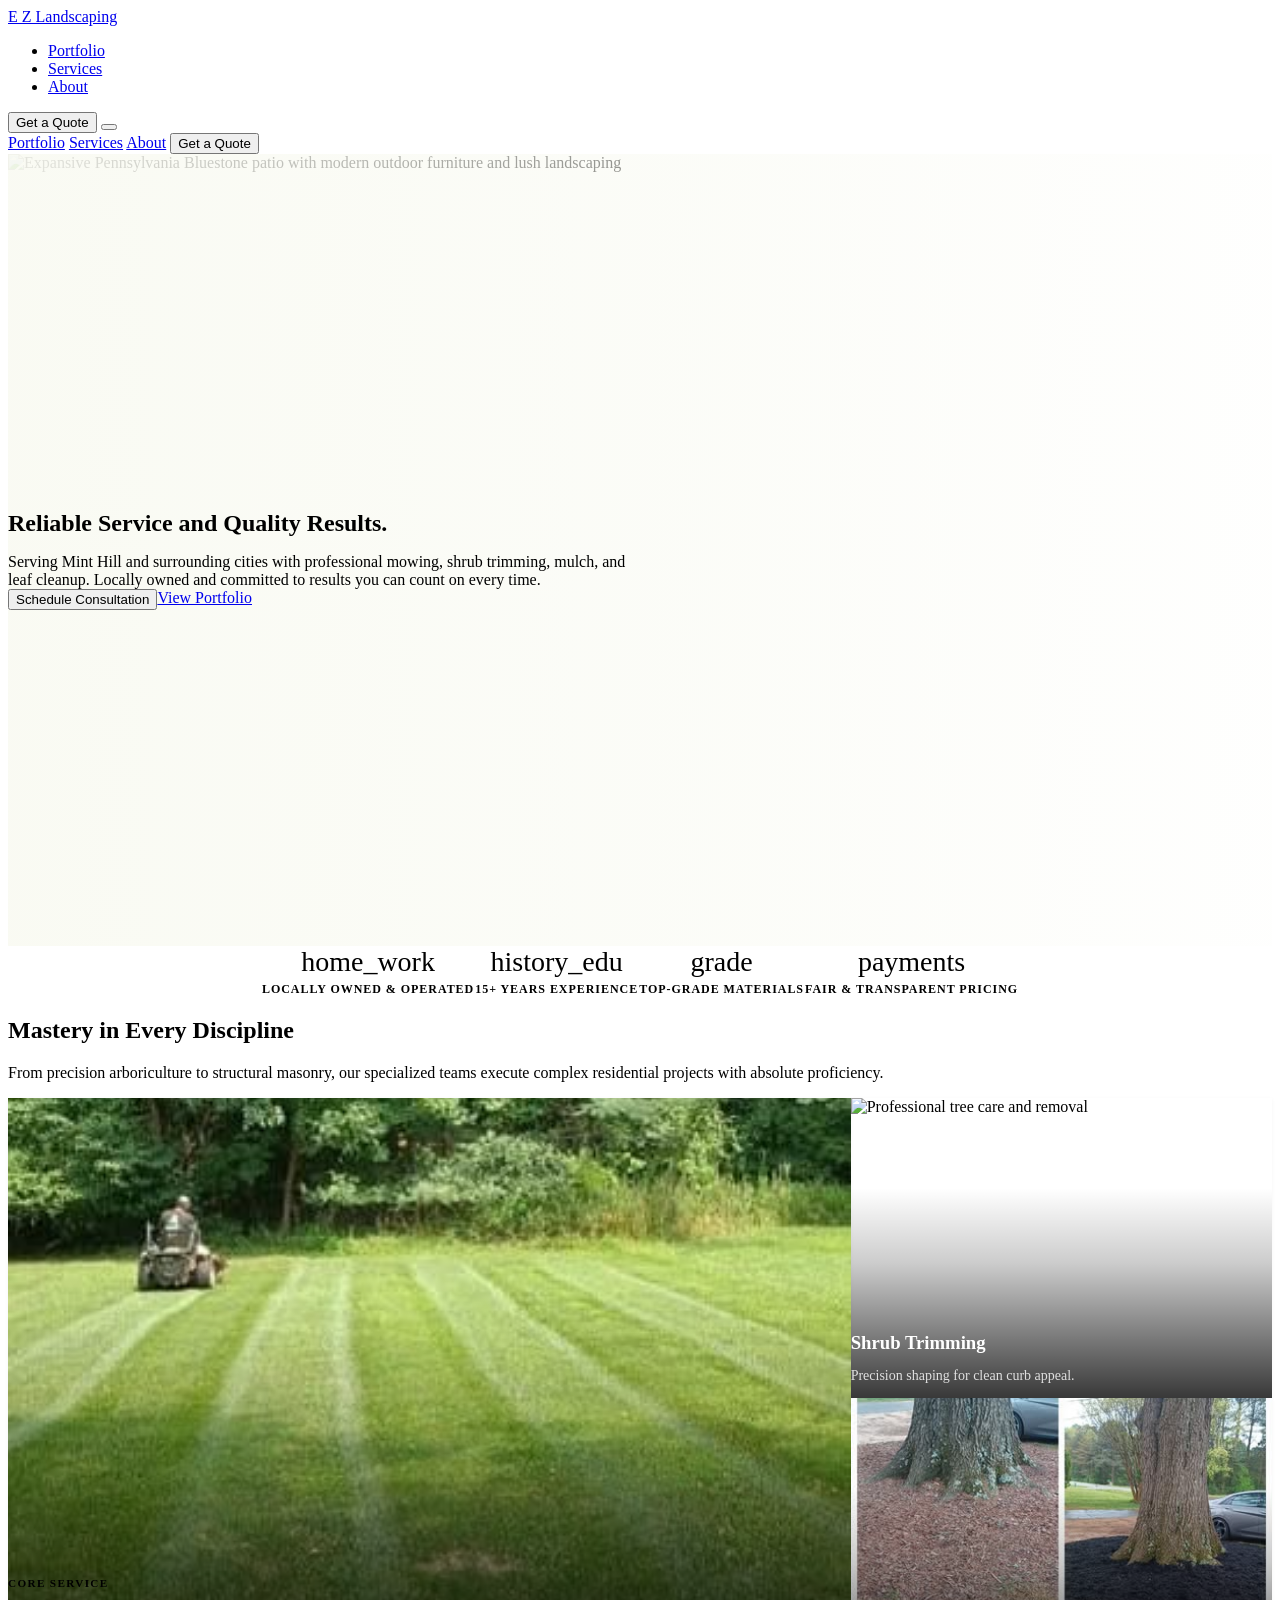
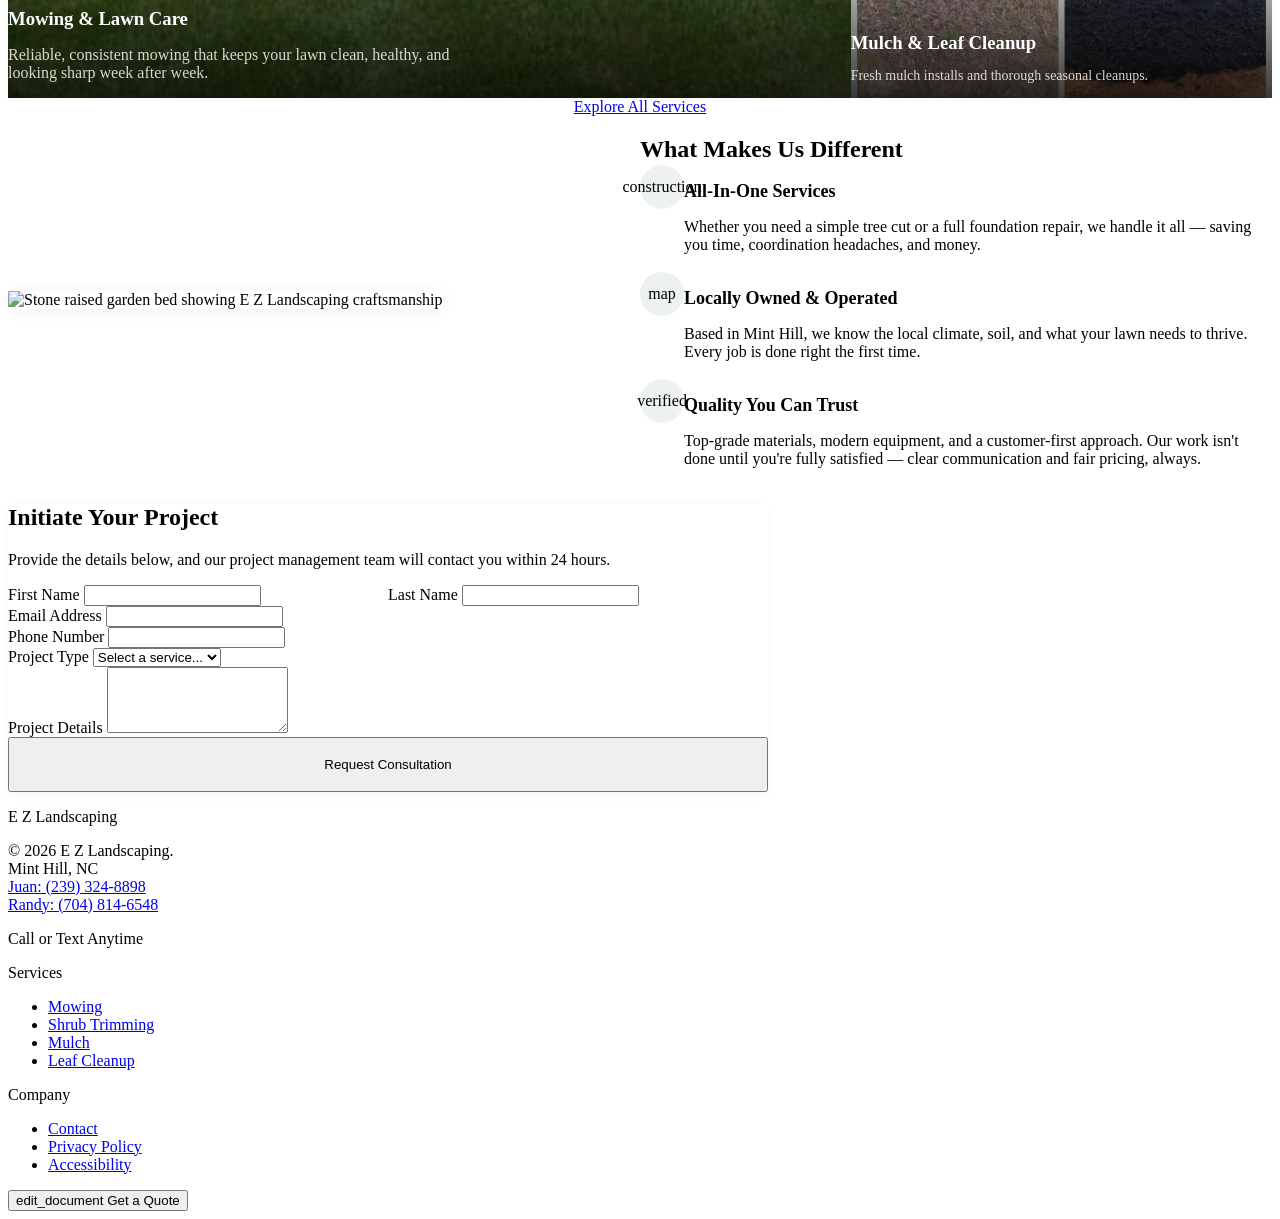
==== index.html @ 94fcf039 "Update mulch and leaf cleanup photos across home and services pages Co-Authored-By: Claude Sonnet 4." ====
<!DOCTYPE html>
<html lang="en">
<head>
  <meta charset="UTF-8" />
  <meta name="viewport" content="width=device-width, initial-scale=1.0" />
  <title>E Z Landscaping — Reliable Service &amp; Quality Results | Mint Hill, NC</title>
  <meta name="description" content="Mint Hill's trusted choice for mowing, shrub trimming, mulch, and leaf cleanup. E Z Landscaping serves Mint Hill and surrounding cities. Call or text Juan or Randy today." />
  <link rel="preconnect" href="https://fonts.googleapis.com" />
  <link rel="preconnect" href="https://fonts.gstatic.com" crossorigin />
  <link rel="stylesheet" href="assets/styles.css" />
  <style>
    /* ===== PAGE-SPECIFIC ===== */

    /* Hero */
    .hero {
      position: relative;
      min-height: 88vh;
      display: flex;
      align-items: center;
    }
    .hero__bg {
      position: absolute;
      inset: 0;
    }
    .hero__bg img {
      width: 100%;
      height: 100%;
      object-fit: cover;
    }
    .hero__overlay {
      position: absolute;
      inset: 0;
      background: linear-gradient(to right, rgba(249,250,242,0.92) 0%, rgba(249,250,242,0.55) 55%, rgba(249,250,242,0.1) 100%);
    }
    .hero__content {
      position: relative;
      z-index: 2;
      max-width: 640px;
    }
    .hero__content .t-h1 { color: var(--color-on-surface); margin-bottom: var(--space-md); }
    .hero__content .t-body-lg { color: var(--color-on-surface-variant); margin-bottom: var(--space-lg); }
    .hero__actions { display: flex; gap: var(--space-md); flex-wrap: wrap; }

    /* Bento grid */
    .bento {
      display: grid;
      grid-template-columns: repeat(3, 1fr);
      grid-template-rows: repeat(2, 300px);
      gap: var(--space-gutter);
    }
    .bento__main {
      grid-column: span 2;
      grid-row: span 2;
    }
    .bento__card {
      position: relative;
      border-radius: var(--radius-lg);
      overflow: hidden;
      border: 1px solid var(--color-outline-variant);
      box-shadow: 0 1px 4px rgba(0,0,0,0.04);
    }
    .bento__card img {
      position: absolute;
      inset: 0;
      width: 100%;
      height: 100%;
      object-fit: cover;
      transition: transform 0.7s ease;
    }
    .bento__card:hover img { transform: scale(1.04); }
    .bento__card::after {
      content: '';
      position: absolute;
      inset: 0;
      background: linear-gradient(to top, rgba(0,0,0,0.78) 0%, rgba(0,0,0,0.2) 45%, transparent 70%);
    }
    .bento__info {
      position: absolute;
      bottom: 0;
      left: 0;
      right: 0;
      padding: var(--space-lg);
      z-index: 2;
    }
    .bento__info--sm { padding: var(--space-md); }
    .bento__eyebrow {
      display: block;
      font-family: var(--font-sans);
      font-size: 0.7rem;
      font-weight: 700;
      letter-spacing: 0.12em;
      text-transform: uppercase;
      color: var(--color-primary-fixed);
      margin-bottom: var(--space-xs);
    }
    .bento__title { color: white; margin-bottom: var(--space-sm); }
    .bento__desc { color: rgba(255,255,255,0.82); max-width: 480px; }

    @media (max-width: 768px) {
      .bento {
        grid-template-columns: 1fr;
        grid-template-rows: auto;
      }
      .bento__main { grid-column: 1; grid-row: auto; height: 380px; }
      .bento__card { height: 240px; }
    }

    /* Transformation section */
    .transform-section {
      background: var(--color-surface-container-low);
      border-top: 1px solid rgba(194,201,187,0.3);
      border-bottom: 1px solid rgba(194,201,187,0.3);
    }
    .transform-header {
      display: flex;
      justify-content: space-between;
      align-items: flex-end;
      margin-bottom: var(--space-lg);
      gap: var(--space-md);
    }
    .transform-nav { display: flex; gap: var(--space-xs); }
    .transform-nav-btn {
      width: 48px;
      height: 48px;
      border-radius: 50%;
      border: 1px solid var(--color-outline);
      display: flex;
      align-items: center;
      justify-content: center;
      color: var(--color-on-surface);
      background: transparent;
      cursor: pointer;
      transition: background 0.2s;
    }
    .transform-nav-btn:hover { background: var(--color-surface-variant); }
    .ba-wrapper {
      position: relative;
      aspect-ratio: 16/9;
      border-radius: var(--radius-lg);
      overflow: hidden;
    }
    .transform-caption {
      margin-top: var(--space-md);
      text-align: center;
      color: var(--color-on-surface-variant);
    }

    /* Why Us */
    .why-grid {
      display: grid;
      grid-template-columns: 1fr 1fr;
      gap: var(--space-lg);
      align-items: center;
    }
    .why-grid__img {
      border-radius: var(--radius-lg);
      height: 520px;
      width: 100%;
      object-fit: cover;
      box-shadow: 0 2px 16px rgba(0,0,0,0.06);
    }
    .why-features { display: flex; flex-direction: column; gap: var(--space-md); }
    .why-feature { display: flex; gap: var(--space-md); align-items: flex-start; }
    .why-feature__icon {
      flex-shrink: 0;
      width: 44px;
      height: 44px;
      border-radius: 50%;
      background: rgba(45, 90, 39, 0.08);
      display: flex;
      align-items: center;
      justify-content: center;
      color: var(--color-primary-container);
      margin-top: 2px;
    }
    .why-feature__title { font-family: var(--font-serif); font-size: 1.125rem; font-weight: 600; margin-bottom: 4px; }
    .why-feature__body { color: var(--color-on-surface-variant); }

    @media (max-width: 768px) {
      .why-grid { grid-template-columns: 1fr; }
      .why-grid__img { height: 280px; }
    }

    /* Form */
    .form-card {
      background: white;
      border: 1px solid var(--color-outline-variant);
      border-radius: var(--radius-lg);
      padding: var(--space-xl);
      box-shadow: 0 2px 12px rgba(0,0,0,0.04);
    }
    .form-grid { display: grid; grid-template-columns: 1fr 1fr; gap: var(--space-md); }
    @media (max-width: 600px) { .form-grid { grid-template-columns: 1fr; } }
    .form-stack { display: flex; flex-direction: column; gap: var(--space-md); }

    /* Trust bar */
    .trust-bar {
      display: flex;
      align-items: center;
      justify-content: center;
      gap: var(--space-lg);
      flex-wrap: wrap;
      padding-block: var(--space-lg);
      border-top: 1px solid var(--color-outline-variant);
      border-bottom: 1px solid var(--color-outline-variant);
    }
    .trust-item {
      display: flex;
      flex-direction: column;
      align-items: center;
      gap: 4px;
    }
    .trust-item__num {
      font-family: var(--font-serif);
      font-size: 2rem;
      font-weight: 700;
      color: var(--color-primary-container);
      line-height: 1;
    }
    .trust-item__label {
      font-size: 0.75rem;
      font-weight: 700;
      letter-spacing: 0.08em;
      text-transform: uppercase;
      color: var(--color-secondary);
    }
    .trust-sep { width: 1px; height: 48px; background: var(--color-outline-variant); }
    @media (max-width: 600px) { .trust-sep { display: none; } }
  </style>
</head>
<body class="page-body">

  <!-- NAV -->
  <nav class="nav" role="navigation" aria-label="Main navigation">
    <div class="nav__inner">
      <a href="index.html" class="nav__logo">E Z Landscaping</a>
      <ul class="nav__links">
        <li><a href="index.html#portfolio" class="nav__link">Portfolio</a></li>
        <li><a href="services.html" class="nav__link">Services</a></li>
        <li><a href="index.html#about" class="nav__link">About</a></li>
      </ul>
      <button class="nav__cta" data-modal="quote">Get a Quote</button>
      <button class="nav__hamburger" id="nav-hamburger" aria-expanded="false" aria-controls="nav-mobile" aria-label="Toggle navigation">
        <span></span><span></span><span></span>
      </button>
    </div>
  </nav>

  <!-- MOBILE NAV -->
  <div class="nav__mobile" id="nav-mobile">
    <a href="index.html#portfolio" class="nav__link">Portfolio</a>
    <a href="services.html" class="nav__link">Services</a>
    <a href="index.html#about" class="nav__link">About</a>
    <button class="nav__cta" data-modal="quote">Get a Quote</button>
  </div>

  <main>

    <!-- HERO -->
    <section class="hero section">
      <div class="hero__bg">
        <img
          src="https://lh3.googleusercontent.com/aida-public/[base64]"
          alt="Expansive Pennsylvania Bluestone patio with modern outdoor furniture and lush landscaping"
          fetchpriority="high"
        />
      </div>
      <div class="hero__overlay"></div>
      <div class="container">
        <div class="hero__content">
          <h1 class="t-h1 fade-up">Reliable Service and Quality Results.</h1>
          <p class="t-body-lg fade-up fade-up-delay-1">Serving Mint Hill and surrounding cities with professional mowing, shrub trimming, mulch, and leaf cleanup. Locally owned and committed to results you can count on every time.</p>
          <div class="hero__actions fade-up fade-up-delay-2">
            <button class="btn-primary" data-modal="quote">Schedule Consultation</button>
            <a href="index.html#portfolio" class="btn-ghost">View Portfolio</a>
          </div>
        </div>
      </div>
    </section>

    <!-- TRUST BAR -->
    <div class="trust-bar container fade-up" id="about">
      <div class="trust-item">
        <span class="material-symbols-outlined" style="font-size:28px;color:var(--color-primary-container)">home_work</span>
        <span class="trust-item__label">Locally Owned &amp; Operated</span>
      </div>
      <div class="trust-sep"></div>
      <div class="trust-item">
        <span class="material-symbols-outlined" style="font-size:28px;color:var(--color-primary-container)">history_edu</span>
        <span class="trust-item__label">15+ Years Experience</span>
      </div>
      <div class="trust-sep"></div>
      <div class="trust-item">
        <span class="material-symbols-outlined" style="font-size:28px;color:var(--color-primary-container)">grade</span>
        <span class="trust-item__label">Top-Grade Materials</span>
      </div>
      <div class="trust-sep"></div>
      <div class="trust-item">
        <span class="material-symbols-outlined" style="font-size:28px;color:var(--color-primary-container)">payments</span>
        <span class="trust-item__label">Fair &amp; Transparent Pricing</span>
      </div>
    </div>

    <!-- SERVICES BENTO -->
    <section class="section" id="portfolio">
      <div class="container">
        <div class="section-header fade-up">
          <h2 class="t-h2">Mastery in Every Discipline</h2>
          <p class="t-body-md" style="color:var(--color-on-surface-variant)">From precision arboriculture to structural masonry, our specialized teams execute complex residential projects with absolute proficiency.</p>
        </div>
        <div class="bento fade-up fade-up-delay-1">
          <!-- Large card -->
          <div class="bento__card bento__main">
            <img
              src="assets/images/lawn-care.jpg"
              alt="Riding lawn mower striping a lush green lawn"
              loading="lazy"
              onerror="this.src='https://lh3.googleusercontent.com/aida-public/[base64]'"
            />
            <div class="bento__info">
              <span class="bento__eyebrow">Core Service</span>
              <h3 class="t-h3 bento__title">Mowing &amp; Lawn Care</h3>
              <p class="t-body-md bento__desc">Reliable, consistent mowing that keeps your lawn clean, healthy, and looking sharp week after week.</p>
            </div>
          </div>
          <!-- Small card 1 -->
          <div class="bento__card">
            <img
              src="assets/images/tree-care.jpg"
              alt="Professional tree care and removal"
              loading="lazy"
            />
            <div class="bento__info bento__info--sm">
              <h3 class="t-h3-sm bento__title">Shrub Trimming</h3>
              <p class="t-body-md bento__desc" style="font-size:0.875rem">Precision shaping for clean curb appeal.</p>
            </div>
          </div>
          <!-- Small card 2 -->
          <div class="bento__card">
            <img
              src="assets/images/mulch.jpg"
              alt="Before and after fresh mulch installation around tree base"
              loading="lazy"
            />
            <div class="bento__info bento__info--sm">
              <h3 class="t-h3-sm bento__title">Mulch &amp; Leaf Cleanup</h3>
              <p class="t-body-md bento__desc" style="font-size:0.875rem">Fresh mulch installs and thorough seasonal cleanups.</p>

            </div>
          </div>
        </div>
        <div style="text-align:center;margin-top:var(--space-lg)" class="fade-up">
          <a href="services.html" class="btn-ghost">Explore All Services</a>
        </div>
      </div>
    </section>

    <!-- WHY US -->
    <section class="section">
      <div class="container">
        <div class="why-grid">
          <div class="fade-up">
            <img
              class="why-grid__img"
              src="assets/images/raised-garden-bed.jpg"
              alt="Stone raised garden bed showing E Z Landscaping craftsmanship"
              loading="lazy"
            />
          </div>
          <div class="fade-up fade-up-delay-1">
            <h2 class="t-h2" style="margin-bottom:var(--space-lg)">What Makes Us Different</h2>
            <div class="why-features">
              <div class="why-feature">
                <div class="why-feature__icon">
                  <span class="material-symbols-outlined">construction</span>
                </div>
                <div>
                  <p class="why-feature__title">All-In-One Services</p>
                  <p class="t-body-md why-feature__body">Whether you need a simple tree cut or a full foundation repair, we handle it all — saving you time, coordination headaches, and money.</p>
                </div>
              </div>
              <div class="why-feature">
                <div class="why-feature__icon">
                  <span class="material-symbols-outlined">map</span>
                </div>
                <div>
                  <p class="why-feature__title">Locally Owned &amp; Operated</p>
                  <p class="t-body-md why-feature__body">Based in Mint Hill, we know the local climate, soil, and what your lawn needs to thrive. Every job is done right the first time.</p>
                </div>
              </div>
              <div class="why-feature">
                <div class="why-feature__icon">
                  <span class="material-symbols-outlined">verified</span>
                </div>
                <div>
                  <p class="why-feature__title">Quality You Can Trust</p>
                  <p class="t-body-md why-feature__body">Top-grade materials, modern equipment, and a customer-first approach. Our work isn't done until you're fully satisfied — clear communication and fair pricing, always.</p>
                </div>
              </div>
            </div>
          </div>
        </div>
      </div>
    </section>

    <!-- LEAD CAPTURE FORM -->
    <section class="section" id="contact">
      <div class="container" style="max-width:760px">
        <div class="form-card fade-up">
          <div class="section-header" style="margin-bottom:var(--space-lg)">
            <h2 class="t-h2">Initiate Your Project</h2>
            <p class="t-body-md" style="color:var(--color-on-surface-variant)">Provide the details below, and our project management team will contact you within 24 hours.</p>
          </div>
          <form class="form-stack" novalidate>
            <div class="form-grid">
              <div>
                <label class="form-label" for="first-name">First Name</label>
                <input class="form-input" id="first-name" type="text" required />
              </div>
              <div>
                <label class="form-label" for="last-name">Last Name</label>
                <input class="form-input" id="last-name" type="text" required />
              </div>
            </div>
            <div>
              <label class="form-label" for="email">Email Address</label>
              <input class="form-input" id="email" type="email" required />
            </div>
            <div>
              <label class="form-label" for="phone">Phone Number</label>
              <input class="form-input" id="phone" type="tel" />
            </div>
            <div>
              <label class="form-label" for="project-type">Project Type</label>
              <select class="form-input" id="project-type">
                <option value="">Select a service...</option>
                <option>Mowing</option>
                <option>Shrub Trimming</option>
                <option>Mulch</option>
                <option>Leaf Cleanup</option>
              </select>
            </div>
            <div>
              <label class="form-label" for="details">Project Details</label>
              <textarea class="form-input" id="details" rows="4"></textarea>
            </div>
            <button class="btn-primary" type="submit" style="width:100%;justify-content:center;padding:18px">
              Request Consultation
            </button>
          </form>
        </div>
      </div>
    </section>

  </main>

  <!-- FOOTER -->
  <footer class="footer">
    <div class="footer__grid">
      <div>
        <p class="footer__brand">E Z Landscaping</p>
        <p class="footer__copy">© 2026 E Z Landscaping.<br>Mint Hill, NC<br><a href="tel:2393248898" class="footer__link">Juan: (239) 324-8898</a><br><a href="tel:7048146548" class="footer__link">Randy: (704) 814-6548</a></p>
        <p class="footer__copy" style="margin-top:8px">Call or Text Anytime</p>
      </div>
      <div>
        <p class="footer__col-title">Services</p>
        <ul class="footer__links">
          <li><a href="services.html#mowing" class="footer__link">Mowing</a></li>
          <li><a href="services.html#shrub-trimming" class="footer__link">Shrub Trimming</a></li>
          <li><a href="services.html#mulch" class="footer__link">Mulch</a></li>
          <li><a href="services.html#leaf-cleanup" class="footer__link">Leaf Cleanup</a></li>
        </ul>
      </div>
      <div>
        <p class="footer__col-title">Company</p>
        <ul class="footer__links">
          <li><a href="index.html#contact" class="footer__link">Contact</a></li>
          <li><a href="#" class="footer__link">Privacy Policy</a></li>
          <li><a href="#" class="footer__link">Accessibility</a></li>
        </ul>
      </div>
    </div>
  </footer>

  <!-- STICKY CTA -->
  <button class="sticky-cta" data-modal="quote">
    <span class="material-symbols-outlined">edit_document</span>
    Get a Quote
  </button>

  <!-- QUOTE MODAL -->
  <div id="quote-overlay" style="display:none;position:fixed;inset:0;background:rgba(0,0,0,0.5);z-index:200;backdrop-filter:blur(4px)"
       class="quote-overlay"></div>
  <div id="quote-modal" style="display:none;position:fixed;top:50%;left:50%;transform:translate(-50%,-50%);
       background:white;border-radius:8px;padding:40px;width:min(520px,90vw);z-index:201;
       box-shadow:0 24px 64px rgba(0,0,0,0.2);overflow-y:auto;max-height:90vh">
    <div style="display:flex;justify-content:space-between;align-items:center;margin-bottom:24px">
      <h2 class="t-h3">Get a Quote</h2>
      <button id="modal-close" aria-label="Close" style="padding:4px;color:var(--color-secondary)">
        <span class="material-symbols-outlined">close</span>
      </button>
    </div>
    <form class="form-stack" novalidate>
      <div class="form-grid">
        <div>
          <label class="form-label" for="m-first">First Name</label>
          <input class="form-input" id="m-first" type="text" required />
        </div>
        <div>
          <label class="form-label" for="m-last">Last Name</label>
          <input class="form-input" id="m-last" type="text" required />
        </div>
      </div>
      <div>
        <label class="form-label" for="m-email">Email</label>
        <input class="form-input" id="m-email" type="email" required />
      </div>
      <div>
        <label class="form-label" for="m-service">Service</label>
        <select class="form-input" id="m-service">
          <option value="">Select...</option>
          <option>Mowing</option>
          <option>Shrub Trimming</option>
          <option>Mulch</option>
          <option>Leaf Cleanup</option>
        </select>
      </div>
      <div>
        <label class="form-label" for="m-details">Details</label>
        <textarea class="form-input" id="m-details" rows="3"></textarea>
      </div>
      <button class="btn-primary" type="submit" style="width:100%;justify-content:center;padding:16px">
        Submit Request
      </button>
    </form>
  </div>

  <script>
    // Modal show/hide uses CSS display toggling
    document.querySelectorAll('[data-modal="quote"]').forEach(btn => {
      btn.addEventListener('click', () => {
        document.getElementById('quote-modal').style.display = 'block';
        document.getElementById('quote-overlay').style.display = 'block';
        document.body.style.overflow = 'hidden';
      });
    });
    document.getElementById('quote-overlay').addEventListener('click', closeModal);
    document.getElementById('modal-close').addEventListener('click', closeModal);
    document.addEventListener('keydown', e => { if (e.key === 'Escape') closeModal(); });
    function closeModal() {
      document.getElementById('quote-modal').style.display = 'none';
      document.getElementById('quote-overlay').style.display = 'none';
      document.body.style.overflow = '';
    }
    const EDGE_FN = 'https://jsqeobmrjaiwduvwevih.supabase.co/functions/v1/submit-lead';

    async function postLead(payload, onSuccess, onError) {
      try {
        const res = await fetch(EDGE_FN, {
          method: 'POST',
          headers: { 'Content-Type': 'application/json' },
          body: JSON.stringify(payload)
        });
        if (!res.ok) throw new Error('Server error');
        onSuccess();
      } catch {
        onError();
      }
    }

    // Quote modal form
    document.getElementById('quote-modal').querySelector('form').addEventListener('submit', function(e) {
      e.preventDefault();
      const form = e.currentTarget;
      const btn = form.querySelector('button[type=submit]');
      btn.textContent = 'Sending…';
      btn.disabled = true;

      const payload = {
        type: 'quote',
        name: (document.getElementById('m-first').value + ' ' + document.getElementById('m-last').value).trim(),
        email: document.getElementById('m-email').value.trim(),
        service: document.getElementById('m-service').value,
        message: document.getElementById('m-details').value.trim()
      };

      postLead(payload, () => {
        form.innerHTML = `
          <div style="text-align:center;padding:32px 0">
            <span class="material-symbols-outlined" style="font-size:52px;color:var(--color-primary);display:block;margin-bottom:16px">check_circle</span>
            <p class="t-h3" style="margin-bottom:8px;font-family:var(--font-serif)">Request Received</p>
            <p class="t-body-md" style="color:var(--color-secondary)">We'll contact you within 24 hours.</p>
          </div>`;
        setTimeout(closeModal, 2800);
      }, () => {
        btn.textContent = 'Get My Free Quote';
        btn.disabled = false;
        btn.insertAdjacentHTML('afterend', '<p style="color:red;font-size:14px;margin-top:8px">Something went wrong — please try again.</p>');
      });
    });

    // Contact / consultation form
    document.querySelector('#contact form').addEventListener('submit', function(e) {
      e.preventDefault();
      const form = e.currentTarget;
      const btn = form.querySelector('button[type=submit]');
      btn.textContent = 'Sending…';
      btn.disabled = true;

      const payload = {
        type: 'consultation',
        name: (document.getElementById('first-name').value + ' ' + document.getElementById('last-name').value).trim(),
        email: document.getElementById('email').value.trim(),
        phone: document.getElementById('phone').value.trim(),
        service: document.getElementById('project-type').value,
        message: document.getElementById('details').value.trim()
      };

      postLead(payload, () => {
        btn.textContent = 'Request Sent!';
        btn.style.background = 'var(--color-surface-tint)';
        setTimeout(() => { btn.textContent = 'Request Consultation'; btn.style.background = ''; btn.disabled = false; }, 3000);
      }, () => {
        btn.textContent = 'Request Consultation';
        btn.disabled = false;
        btn.insertAdjacentHTML('afterend', '<p style="color:red;font-size:14px;margin-top:8px">Something went wrong — please try again.</p>');
      });
    });
  </script>
  <script src="assets/main.js"></script>
</body>
</html>
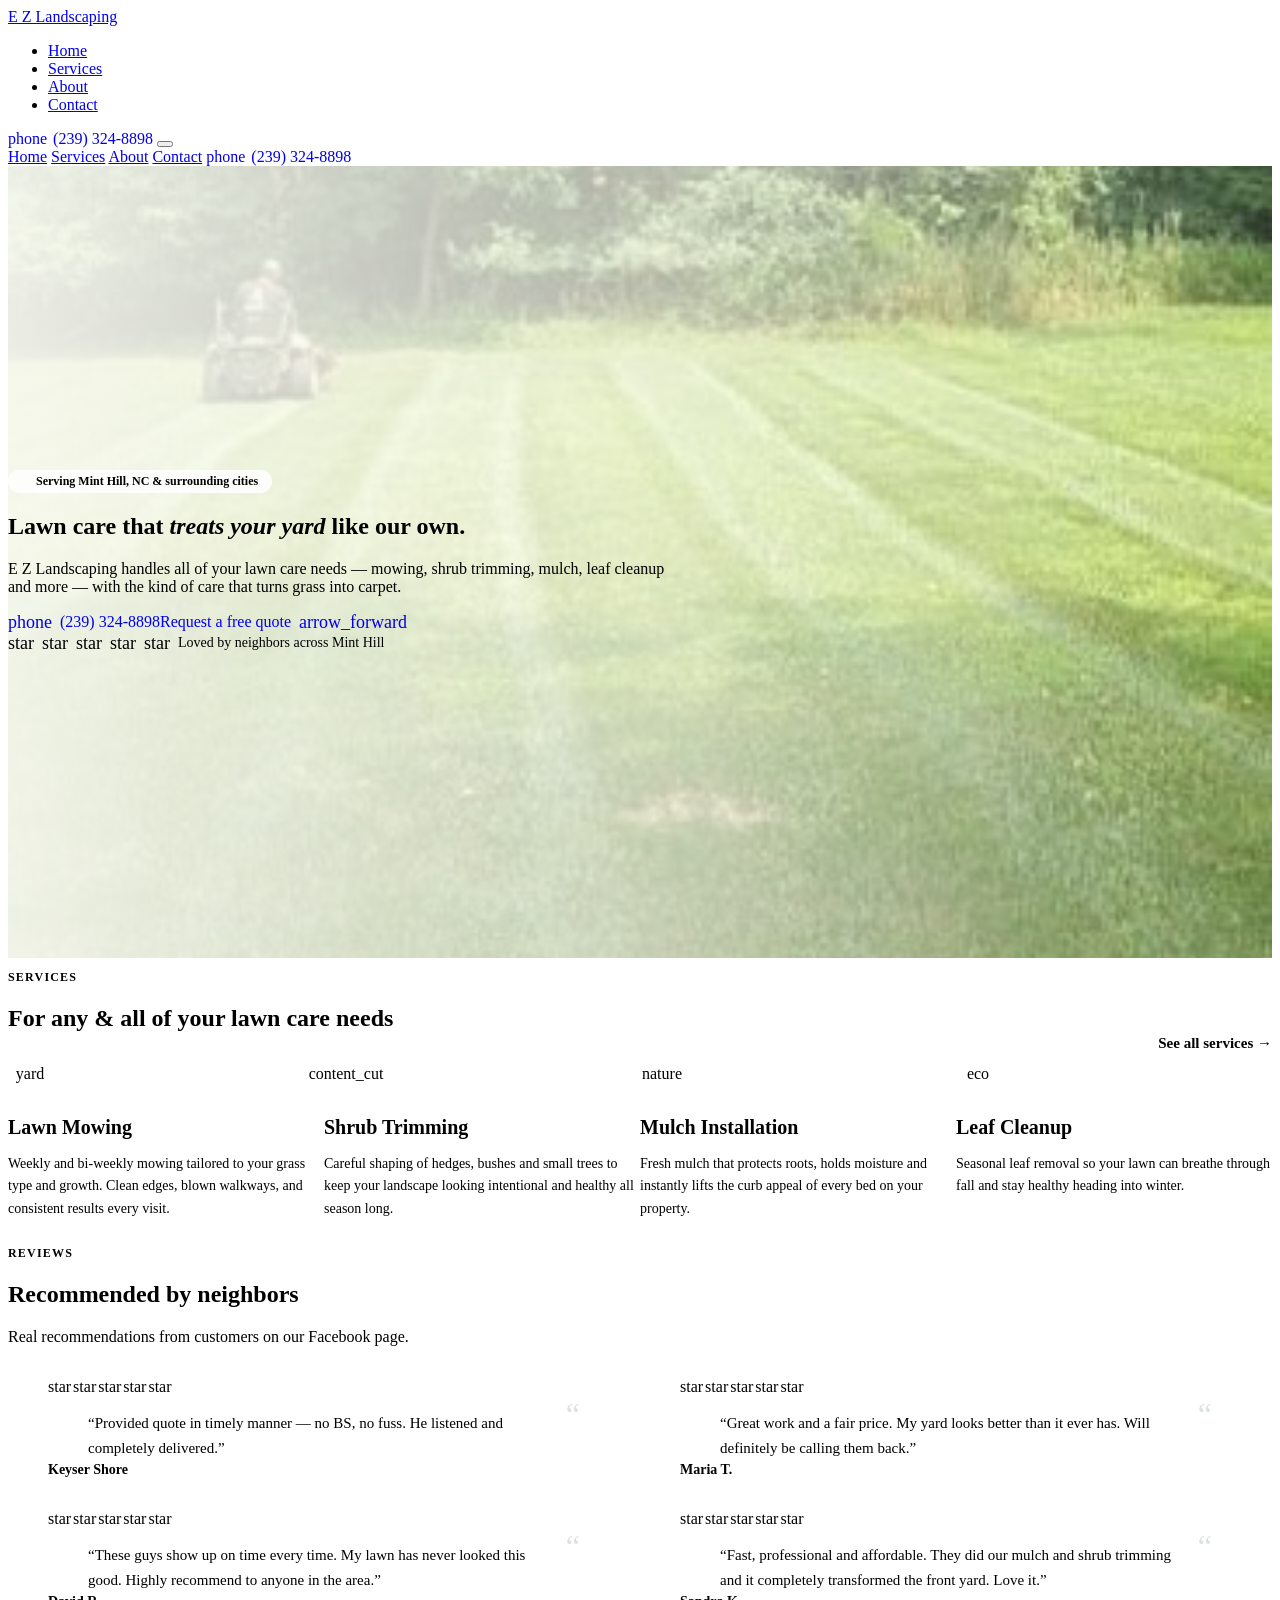
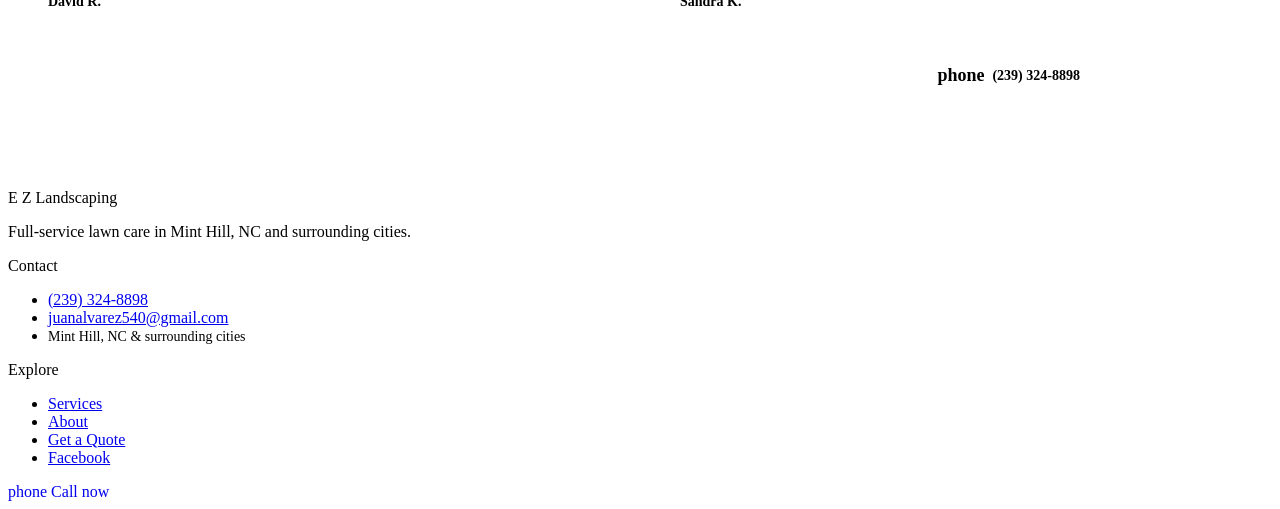
==== commit 169de4a6: "Replicate eden-elevate-shine content into static site Full rewrite of index, services, hardscaping p" ====
--- a/index.html
+++ b/index.html
@@ -3,229 +3,60 @@
 <head>
   <meta charset="UTF-8" />
   <meta name="viewport" content="width=device-width, initial-scale=1.0" />
-  <title>E Z Landscaping — Reliable Service &amp; Quality Results | Mint Hill, NC</title>
-  <meta name="description" content="Mint Hill's trusted choice for mowing, shrub trimming, mulch, and leaf cleanup. E Z Landscaping serves Mint Hill and surrounding cities. Call or text Juan or Randy today." />
+  <title>E Z Landscaping — Mint Hill, NC Lawn Care You Can Trust</title>
+  <meta name="description" content="Mowing, shrub trimming, mulch and leaf cleanup in Mint Hill and surrounding cities. Free quotes. Call (239) 324-8898." />
   <link rel="preconnect" href="https://fonts.googleapis.com" />
   <link rel="preconnect" href="https://fonts.gstatic.com" crossorigin />
   <link rel="stylesheet" href="assets/styles.css" />
+  <script type="application/ld+json">
+  {"@context":"https://schema.org","@type":"LocalBusiness","name":"E Z Landscaping","telephone":"+1-239-324-8898","email":"juanalvarez540@gmail.com","areaServed":"Mint Hill, NC and surrounding cities","address":{"@type":"PostalAddress","addressLocality":"Mint Hill","addressRegion":"NC","addressCountry":"US"}}
+  </script>
   <style>
-    /* ===== PAGE-SPECIFIC ===== */
-
     /* Hero */
-    .hero {
-      position: relative;
-      min-height: 88vh;
-      display: flex;
-      align-items: center;
-    }
-    .hero__bg {
-      position: absolute;
-      inset: 0;
-    }
-    .hero__bg img {
-      width: 100%;
-      height: 100%;
-      object-fit: cover;
-    }
-    .hero__overlay {
-      position: absolute;
-      inset: 0;
-      background: linear-gradient(to right, rgba(249,250,242,0.92) 0%, rgba(249,250,242,0.55) 55%, rgba(249,250,242,0.1) 100%);
-    }
-    .hero__content {
-      position: relative;
-      z-index: 2;
-      max-width: 640px;
-    }
-    .hero__content .t-h1 { color: var(--color-on-surface); margin-bottom: var(--space-md); }
-    .hero__content .t-body-lg { color: var(--color-on-surface-variant); margin-bottom: var(--space-lg); }
-    .hero__actions { display: flex; gap: var(--space-md); flex-wrap: wrap; }
-
-    /* Bento grid */
-    .bento {
-      display: grid;
-      grid-template-columns: repeat(3, 1fr);
-      grid-template-rows: repeat(2, 300px);
-      gap: var(--space-gutter);
-    }
-    .bento__main {
-      grid-column: span 2;
-      grid-row: span 2;
-    }
-    .bento__card {
-      position: relative;
-      border-radius: var(--radius-lg);
-      overflow: hidden;
-      border: 1px solid var(--color-outline-variant);
-      box-shadow: 0 1px 4px rgba(0,0,0,0.04);
-    }
-    .bento__card img {
-      position: absolute;
-      inset: 0;
-      width: 100%;
-      height: 100%;
-      object-fit: cover;
-      transition: transform 0.7s ease;
-    }
-    .bento__card:hover img { transform: scale(1.04); }
-    .bento__card::after {
-      content: '';
-      position: absolute;
-      inset: 0;
-      background: linear-gradient(to top, rgba(0,0,0,0.78) 0%, rgba(0,0,0,0.2) 45%, transparent 70%);
-    }
-    .bento__info {
-      position: absolute;
-      bottom: 0;
-      left: 0;
-      right: 0;
-      padding: var(--space-lg);
-      z-index: 2;
-    }
-    .bento__info--sm { padding: var(--space-md); }
-    .bento__eyebrow {
-      display: block;
-      font-family: var(--font-sans);
-      font-size: 0.7rem;
-      font-weight: 700;
-      letter-spacing: 0.12em;
-      text-transform: uppercase;
-      color: var(--color-primary-fixed);
-      margin-bottom: var(--space-xs);
-    }
-    .bento__title { color: white; margin-bottom: var(--space-sm); }
-    .bento__desc { color: rgba(255,255,255,0.82); max-width: 480px; }
-
-    @media (max-width: 768px) {
-      .bento {
-        grid-template-columns: 1fr;
-        grid-template-rows: auto;
-      }
-      .bento__main { grid-column: 1; grid-row: auto; height: 380px; }
-      .bento__card { height: 240px; }
-    }
-
-    /* Transformation section */
-    .transform-section {
-      background: var(--color-surface-container-low);
-      border-top: 1px solid rgba(194,201,187,0.3);
-      border-bottom: 1px solid rgba(194,201,187,0.3);
-    }
-    .transform-header {
-      display: flex;
-      justify-content: space-between;
-      align-items: flex-end;
-      margin-bottom: var(--space-lg);
-      gap: var(--space-md);
-    }
-    .transform-nav { display: flex; gap: var(--space-xs); }
-    .transform-nav-btn {
-      width: 48px;
-      height: 48px;
-      border-radius: 50%;
-      border: 1px solid var(--color-outline);
-      display: flex;
-      align-items: center;
-      justify-content: center;
-      color: var(--color-on-surface);
-      background: transparent;
-      cursor: pointer;
-      transition: background 0.2s;
-    }
-    .transform-nav-btn:hover { background: var(--color-surface-variant); }
-    .ba-wrapper {
-      position: relative;
-      aspect-ratio: 16/9;
-      border-radius: var(--radius-lg);
-      overflow: hidden;
-    }
-    .transform-caption {
-      margin-top: var(--space-md);
-      text-align: center;
-      color: var(--color-on-surface-variant);
-    }
-
-    /* Why Us */
-    .why-grid {
-      display: grid;
-      grid-template-columns: 1fr 1fr;
-      gap: var(--space-lg);
-      align-items: center;
-    }
-    .why-grid__img {
-      border-radius: var(--radius-lg);
-      height: 520px;
-      width: 100%;
-      object-fit: cover;
-      box-shadow: 0 2px 16px rgba(0,0,0,0.06);
-    }
-    .why-features { display: flex; flex-direction: column; gap: var(--space-md); }
-    .why-feature { display: flex; gap: var(--space-md); align-items: flex-start; }
-    .why-feature__icon {
-      flex-shrink: 0;
-      width: 44px;
-      height: 44px;
-      border-radius: 50%;
-      background: rgba(45, 90, 39, 0.08);
-      display: flex;
-      align-items: center;
-      justify-content: center;
-      color: var(--color-primary-container);
-      margin-top: 2px;
-    }
-    .why-feature__title { font-family: var(--font-serif); font-size: 1.125rem; font-weight: 600; margin-bottom: 4px; }
-    .why-feature__body { color: var(--color-on-surface-variant); }
-
-    @media (max-width: 768px) {
-      .why-grid { grid-template-columns: 1fr; }
-      .why-grid__img { height: 280px; }
-    }
-
-    /* Form */
-    .form-card {
-      background: white;
-      border: 1px solid var(--color-outline-variant);
-      border-radius: var(--radius-lg);
-      padding: var(--space-xl);
-      box-shadow: 0 2px 12px rgba(0,0,0,0.04);
-    }
-    .form-grid { display: grid; grid-template-columns: 1fr 1fr; gap: var(--space-md); }
-    @media (max-width: 600px) { .form-grid { grid-template-columns: 1fr; } }
-    .form-stack { display: flex; flex-direction: column; gap: var(--space-md); }
-
-    /* Trust bar */
-    .trust-bar {
-      display: flex;
-      align-items: center;
-      justify-content: center;
-      gap: var(--space-lg);
-      flex-wrap: wrap;
-      padding-block: var(--space-lg);
-      border-top: 1px solid var(--color-outline-variant);
-      border-bottom: 1px solid var(--color-outline-variant);
-    }
-    .trust-item {
-      display: flex;
-      flex-direction: column;
-      align-items: center;
-      gap: 4px;
-    }
-    .trust-item__num {
-      font-family: var(--font-serif);
-      font-size: 2rem;
-      font-weight: 700;
-      color: var(--color-primary-container);
-      line-height: 1;
-    }
-    .trust-item__label {
-      font-size: 0.75rem;
-      font-weight: 700;
-      letter-spacing: 0.08em;
-      text-transform: uppercase;
-      color: var(--color-secondary);
-    }
-    .trust-sep { width: 1px; height: 48px; background: var(--color-outline-variant); }
-    @media (max-width: 600px) { .trust-sep { display: none; } }
+    .hero { position:relative; min-height:88vh; display:flex; align-items:center; }
+    .hero__bg { position:absolute; inset:0; }
+    .hero__bg img { width:100%; height:100%; object-fit:cover; }
+    .hero__overlay { position:absolute; inset:0; background:linear-gradient(to right, rgba(249,250,242,0.94) 0%, rgba(249,250,242,0.65) 55%, rgba(249,250,242,0.15) 100%); }
+    .hero__content { position:relative; z-index:2; max-width:680px; }
+    .hero__badge { display:inline-flex; align-items:center; gap:8px; background:rgba(255,255,255,0.85); border:1px solid var(--color-outline-variant); border-radius:999px; padding:4px 14px; font-size:0.75rem; font-weight:600; color:var(--color-secondary); margin-bottom:var(--space-md); }
+    .hero__badge-dot { width:6px; height:6px; border-radius:50%; background:var(--color-primary); flex-shrink:0; }
+    .hero__actions { display:flex; gap:var(--space-md); flex-wrap:wrap; margin-top:var(--space-lg); }
+    .hero__stars { display:flex; align-items:center; gap:8px; margin-top:var(--space-md); font-size:0.875rem; color:var(--color-secondary); }
+    .star { color:var(--color-primary); }
+    /* Service cards */
+    .service-cards { display:grid; grid-template-columns:repeat(4,1fr); gap:var(--space-md); }
+    @media(max-width:900px){.service-cards{grid-template-columns:repeat(2,1fr);}}
+    @media(max-width:560px){.service-cards{grid-template-columns:1fr;}}
+    .svc-card { background:white; border:1px solid var(--color-outline-variant); border-radius:var(--radius-lg); padding:var(--space-gutter); transition:border-color 0.2s,box-shadow 0.2s; }
+    .svc-card:hover { border-color:rgba(21,66,18,0.35); box-shadow:0 4px 20px rgba(0,0,0,0.07); }
+    .svc-card__icon { width:44px; height:44px; border-radius:var(--radius-sm); background:var(--color-surface-variant); display:flex; align-items:center; justify-content:center; color:var(--color-primary); transition:background 0.2s,color 0.2s; margin-bottom:var(--space-md); }
+    .svc-card:hover .svc-card__icon { background:var(--color-primary); color:white; }
+    .svc-card__title { font-family:var(--font-serif); font-size:1.25rem; font-weight:600; margin-bottom:var(--space-sm); }
+    .svc-card__desc { color:var(--color-secondary); font-size:0.875rem; line-height:1.6; }
+    /* Section split header */
+    .section-header--split { display:flex; align-items:flex-end; justify-content:space-between; gap:var(--space-md); flex-wrap:wrap; margin-bottom:var(--space-lg); }
+    /* Testimonials */
+    .testimonials-bg { background:var(--color-surface-container-low); }
+    .testimonial-grid { display:grid; grid-template-columns:repeat(2,1fr); gap:var(--space-md); margin-top:var(--space-lg); }
+    @media(max-width:700px){.testimonial-grid{grid-template-columns:1fr;}}
+    .t-card { background:white; border:1px solid var(--color-outline-variant); border-radius:var(--radius-lg); padding:var(--space-xl); position:relative; }
+    .t-card__quote { position:absolute; top:20px; right:20px; font-size:32px; color:rgba(21,66,18,0.15); line-height:1; }
+    .t-card__stars { display:flex; gap:2px; margin-bottom:var(--space-md); }
+    .t-card__text { font-size:0.9375rem; line-height:1.7; color:var(--color-on-surface); margin-bottom:var(--space-md); }
+    .t-card__name { font-weight:600; font-size:0.875rem; color:var(--color-on-surface); }
+    /* CTA Banner */
+    .cta-banner { border-radius:var(--radius-lg); padding:var(--space-xl) calc(var(--space-xl) * 1.25); background:linear-gradient(135deg, var(--color-primary) 0%, #1a3818 100%); position:relative; overflow:hidden; }
+    .cta-banner::before { content:''; position:absolute; inset:0; background-image:repeating-linear-gradient(45deg,transparent 0 18px,rgba(255,255,255,0.05) 18px 19px); }
+    .cta-banner__inner { position:relative; display:grid; align-items:center; gap:var(--space-lg); }
+    @media(min-width:768px){.cta-banner__inner{grid-template-columns:1.4fr 1fr;}}
+    .cta-banner__title { font-family:var(--font-serif); font-size:2.25rem; font-weight:600; color:white; margin-bottom:var(--space-sm); line-height:1.2; }
+    @media(min-width:640px){.cta-banner__title{font-size:2.75rem;}}
+    .cta-banner__sub { color:rgba(255,255,255,0.88); }
+    .cta-banner__btns { display:flex; flex-direction:column; gap:var(--space-sm); }
+    .btn-w { display:inline-flex; align-items:center; justify-content:center; gap:8px; background:white; color:var(--color-on-surface); border-radius:999px; padding:12px 20px; font-size:0.875rem; font-weight:600; transition:background 0.2s; text-decoration:none; }
+    .btn-w:hover { background:rgba(255,255,255,0.9); }
+    .btn-o { display:inline-flex; align-items:center; justify-content:center; gap:8px; border:1px solid rgba(255,255,255,0.35); color:white; border-radius:999px; padding:12px 20px; font-size:0.875rem; font-weight:600; transition:background 0.2s; text-decoration:none; }
+    .btn-o:hover { background:rgba(255,255,255,0.1); }
   </style>
 </head>
 <body class="page-body">
@@ -235,23 +66,27 @@
     <div class="nav__inner">
       <a href="index.html" class="nav__logo">E Z Landscaping</a>
       <ul class="nav__links">
-        <li><a href="index.html#portfolio" class="nav__link">Portfolio</a></li>
+        <li><a href="index.html" class="nav__link active">Home</a></li>
         <li><a href="services.html" class="nav__link">Services</a></li>
-        <li><a href="index.html#about" class="nav__link">About</a></li>
+        <li><a href="about.html" class="nav__link">About</a></li>
+        <li><a href="contact.html" class="nav__link">Contact</a></li>
       </ul>
-      <button class="nav__cta" data-modal="quote">Get a Quote</button>
+      <a href="tel:+12393248898" class="nav__cta" style="display:inline-flex;align-items:center;gap:6px;text-decoration:none">
+        <span class="material-symbols-outlined" style="font-size:16px">phone</span>(239) 324-8898
+      </a>
       <button class="nav__hamburger" id="nav-hamburger" aria-expanded="false" aria-controls="nav-mobile" aria-label="Toggle navigation">
         <span></span><span></span><span></span>
       </button>
     </div>
   </nav>
-
-  <!-- MOBILE NAV -->
   <div class="nav__mobile" id="nav-mobile">
-    <a href="index.html#portfolio" class="nav__link">Portfolio</a>
+    <a href="index.html" class="nav__link active">Home</a>
     <a href="services.html" class="nav__link">Services</a>
-    <a href="index.html#about" class="nav__link">About</a>
-    <button class="nav__cta" data-modal="quote">Get a Quote</button>
+    <a href="about.html" class="nav__link">About</a>
+    <a href="contact.html" class="nav__link">Contact</a>
+    <a href="tel:+12393248898" class="nav__cta" style="display:inline-flex;align-items:center;gap:6px;text-decoration:none">
+      <span class="material-symbols-outlined" style="font-size:16px">phone</span>(239) 324-8898
+    </a>
   </div>
 
   <main>
@@ -260,194 +95,170 @@
     <section class="hero section">
       <div class="hero__bg">
         <img
-          src="https://lh3.googleusercontent.com/aida-public/[base64]"
-          alt="Expansive Pennsylvania Bluestone patio with modern outdoor furniture and lush landscaping"
+          src="assets/images/lawn-care.jpg"
+          alt="Freshly mowed lawn in Mint Hill NC"
           fetchpriority="high"
         />
       </div>
       <div class="hero__overlay"></div>
       <div class="container">
         <div class="hero__content">
-          <h1 class="t-h1 fade-up">Reliable Service and Quality Results.</h1>
-          <p class="t-body-lg fade-up fade-up-delay-1">Serving Mint Hill and surrounding cities with professional mowing, shrub trimming, mulch, and leaf cleanup. Locally owned and committed to results you can count on every time.</p>
+          <div class="hero__badge fade-up">
+            <span class="hero__badge-dot"></span>
+            Serving Mint Hill, NC &amp; surrounding cities
+          </div>
+          <h1 class="t-h1 fade-up fade-up-delay-1">Lawn care that <em style="color:var(--color-primary);font-style:italic">treats your yard</em> like our own.</h1>
+          <p class="t-body-lg fade-up fade-up-delay-2" style="margin-top:var(--space-md);color:var(--color-on-surface-variant)">E Z Landscaping handles all of your lawn care needs — mowing, shrub trimming, mulch, leaf cleanup and more — with the kind of care that turns grass into carpet.</p>
           <div class="hero__actions fade-up fade-up-delay-2">
-            <button class="btn-primary" data-modal="quote">Schedule Consultation</button>
-            <a href="index.html#portfolio" class="btn-ghost">View Portfolio</a>
+            <a href="tel:+12393248898" class="btn-primary" style="display:inline-flex;align-items:center;gap:8px;text-decoration:none">
+              <span class="material-symbols-outlined" style="font-size:18px">phone</span>(239) 324-8898
+            </a>
+            <a href="contact.html" class="btn-ghost" style="display:inline-flex;align-items:center;gap:8px;text-decoration:none">
+              Request a free quote<span class="material-symbols-outlined" style="font-size:18px">arrow_forward</span>
+            </a>
+          </div>
+          <div class="hero__stars fade-up fade-up-delay-3">
+            <span class="material-symbols-outlined star" style="font-size:18px">star</span>
+            <span class="material-symbols-outlined star" style="font-size:18px">star</span>
+            <span class="material-symbols-outlined star" style="font-size:18px">star</span>
+            <span class="material-symbols-outlined star" style="font-size:18px">star</span>
+            <span class="material-symbols-outlined star" style="font-size:18px">star</span>
+            Loved by neighbors across Mint Hill
           </div>
         </div>
       </div>
     </section>
 
-    <!-- TRUST BAR -->
-    <div class="trust-bar container fade-up" id="about">
-      <div class="trust-item">
-        <span class="material-symbols-outlined" style="font-size:28px;color:var(--color-primary-container)">home_work</span>
-        <span class="trust-item__label">Locally Owned &amp; Operated</span>
-      </div>
-      <div class="trust-sep"></div>
-      <div class="trust-item">
-        <span class="material-symbols-outlined" style="font-size:28px;color:var(--color-primary-container)">history_edu</span>
-        <span class="trust-item__label">15+ Years Experience</span>
-      </div>
-      <div class="trust-sep"></div>
-      <div class="trust-item">
-        <span class="material-symbols-outlined" style="font-size:28px;color:var(--color-primary-container)">grade</span>
-        <span class="trust-item__label">Top-Grade Materials</span>
-      </div>
-      <div class="trust-sep"></div>
-      <div class="trust-item">
-        <span class="material-symbols-outlined" style="font-size:28px;color:var(--color-primary-container)">payments</span>
-        <span class="trust-item__label">Fair &amp; Transparent Pricing</span>
-      </div>
-    </div>
-
-    <!-- SERVICES BENTO -->
-    <section class="section" id="portfolio">
-      <div class="container">
-        <div class="section-header fade-up">
-          <h2 class="t-h2">Mastery in Every Discipline</h2>
-          <p class="t-body-md" style="color:var(--color-on-surface-variant)">From precision arboriculture to structural masonry, our specialized teams execute complex residential projects with absolute proficiency.</p>
-        </div>
-        <div class="bento fade-up fade-up-delay-1">
-          <!-- Large card -->
-          <div class="bento__card bento__main">
-            <img
-              src="assets/images/lawn-care.jpg"
-              alt="Riding lawn mower striping a lush green lawn"
-              loading="lazy"
-              onerror="this.src='https://lh3.googleusercontent.com/aida-public/[base64]'"
-            />
-            <div class="bento__info">
-              <span class="bento__eyebrow">Core Service</span>
-              <h3 class="t-h3 bento__title">Mowing &amp; Lawn Care</h3>
-              <p class="t-body-md bento__desc">Reliable, consistent mowing that keeps your lawn clean, healthy, and looking sharp week after week.</p>
-            </div>
-          </div>
-          <!-- Small card 1 -->
-          <div class="bento__card">
-            <img
-              src="assets/images/tree-care.jpg"
-              alt="Professional tree care and removal"
-              loading="lazy"
-            />
-            <div class="bento__info bento__info--sm">
-              <h3 class="t-h3-sm bento__title">Shrub Trimming</h3>
-              <p class="t-body-md bento__desc" style="font-size:0.875rem">Precision shaping for clean curb appeal.</p>
-            </div>
-          </div>
-          <!-- Small card 2 -->
-          <div class="bento__card">
-            <img
-              src="assets/images/mulch.jpg"
-              alt="Before and after fresh mulch installation around tree base"
-              loading="lazy"
-            />
-            <div class="bento__info bento__info--sm">
-              <h3 class="t-h3-sm bento__title">Mulch &amp; Leaf Cleanup</h3>
-              <p class="t-body-md bento__desc" style="font-size:0.875rem">Fresh mulch installs and thorough seasonal cleanups.</p>
-
-            </div>
-          </div>
-        </div>
-        <div style="text-align:center;margin-top:var(--space-lg)" class="fade-up">
-          <a href="services.html" class="btn-ghost">Explore All Services</a>
-        </div>
-      </div>
-    </section>
-
-    <!-- WHY US -->
+    <!-- SERVICES -->
     <section class="section">
       <div class="container">
-        <div class="why-grid">
-          <div class="fade-up">
-            <img
-              class="why-grid__img"
-              src="assets/images/raised-garden-bed.jpg"
-              alt="Stone raised garden bed showing E Z Landscaping craftsmanship"
-              loading="lazy"
-            />
-          </div>
-          <div class="fade-up fade-up-delay-1">
-            <h2 class="t-h2" style="margin-bottom:var(--space-lg)">What Makes Us Different</h2>
-            <div class="why-features">
-              <div class="why-feature">
-                <div class="why-feature__icon">
-                  <span class="material-symbols-outlined">construction</span>
-                </div>
-                <div>
-                  <p class="why-feature__title">All-In-One Services</p>
-                  <p class="t-body-md why-feature__body">Whether you need a simple tree cut or a full foundation repair, we handle it all — saving you time, coordination headaches, and money.</p>
-                </div>
-              </div>
-              <div class="why-feature">
-                <div class="why-feature__icon">
-                  <span class="material-symbols-outlined">map</span>
-                </div>
-                <div>
-                  <p class="why-feature__title">Locally Owned &amp; Operated</p>
-                  <p class="t-body-md why-feature__body">Based in Mint Hill, we know the local climate, soil, and what your lawn needs to thrive. Every job is done right the first time.</p>
-                </div>
-              </div>
-              <div class="why-feature">
-                <div class="why-feature__icon">
-                  <span class="material-symbols-outlined">verified</span>
-                </div>
-                <div>
-                  <p class="why-feature__title">Quality You Can Trust</p>
-                  <p class="t-body-md why-feature__body">Top-grade materials, modern equipment, and a customer-first approach. Our work isn't done until you're fully satisfied — clear communication and fair pricing, always.</p>
-                </div>
-              </div>
-            </div>
-          </div>
+        <div class="section-header--split">
+          <div>
+            <p style="font-size:0.75rem;font-weight:700;letter-spacing:0.1em;text-transform:uppercase;color:var(--color-primary);margin-bottom:var(--space-sm)" class="fade-up">Services</p>
+            <h2 class="t-h2 fade-up fade-up-delay-1">For any &amp; all of your lawn care needs</h2>
+          </div>
+          <a href="services.html" class="fade-up fade-up-delay-1" style="font-size:0.9375rem;font-weight:600;color:var(--color-primary);white-space:nowrap;text-decoration:none">See all services &rarr;</a>
+        </div>
+        <div class="service-cards">
+
+          <div class="svc-card fade-up">
+            <div class="svc-card__icon">
+              <span class="material-symbols-outlined">yard</span>
+            </div>
+            <p class="svc-card__title">Lawn Mowing</p>
+            <p class="svc-card__desc">Weekly and bi-weekly mowing tailored to your grass type and growth. Clean edges, blown walkways, and consistent results every visit.</p>
+          </div>
+
+          <div class="svc-card fade-up fade-up-delay-1">
+            <div class="svc-card__icon">
+              <span class="material-symbols-outlined">content_cut</span>
+            </div>
+            <p class="svc-card__title">Shrub Trimming</p>
+            <p class="svc-card__desc">Careful shaping of hedges, bushes and small trees to keep your landscape looking intentional and healthy all season long.</p>
+          </div>
+
+          <div class="svc-card fade-up fade-up-delay-2">
+            <div class="svc-card__icon">
+              <span class="material-symbols-outlined">nature</span>
+            </div>
+            <p class="svc-card__title">Mulch Installation</p>
+            <p class="svc-card__desc">Fresh mulch that protects roots, holds moisture and instantly lifts the curb appeal of every bed on your property.</p>
+          </div>
+
+          <div class="svc-card fade-up fade-up-delay-3">
+            <div class="svc-card__icon">
+              <span class="material-symbols-outlined">eco</span>
+            </div>
+            <p class="svc-card__title">Leaf Cleanup</p>
+            <p class="svc-card__desc">Seasonal leaf removal so your lawn can breathe through fall and stay healthy heading into winter.</p>
+          </div>
+
         </div>
       </div>
     </section>
 
-    <!-- LEAD CAPTURE FORM -->
-    <section class="section" id="contact">
-      <div class="container" style="max-width:760px">
-        <div class="form-card fade-up">
-          <div class="section-header" style="margin-bottom:var(--space-lg)">
-            <h2 class="t-h2">Initiate Your Project</h2>
-            <p class="t-body-md" style="color:var(--color-on-surface-variant)">Provide the details below, and our project management team will contact you within 24 hours.</p>
-          </div>
-          <form class="form-stack" novalidate>
-            <div class="form-grid">
-              <div>
-                <label class="form-label" for="first-name">First Name</label>
-                <input class="form-input" id="first-name" type="text" required />
-              </div>
-              <div>
-                <label class="form-label" for="last-name">Last Name</label>
-                <input class="form-input" id="last-name" type="text" required />
-              </div>
-            </div>
+    <!-- TESTIMONIALS -->
+    <section class="section testimonials-bg">
+      <div class="container">
+        <p style="font-size:0.75rem;font-weight:700;letter-spacing:0.1em;text-transform:uppercase;color:var(--color-primary);margin-bottom:var(--space-sm)" class="fade-up">Reviews</p>
+        <h2 class="t-h2 fade-up fade-up-delay-1">Recommended by neighbors</h2>
+        <p class="t-body-md fade-up fade-up-delay-1" style="color:var(--color-secondary);margin-top:var(--space-sm)">Real recommendations from customers on our Facebook page.</p>
+        <div class="testimonial-grid">
+
+          <figure class="t-card fade-up">
+            <span class="t-card__quote">&ldquo;</span>
+            <div class="t-card__stars">
+              <span class="material-symbols-outlined star" style="font-size:16px">star</span>
+              <span class="material-symbols-outlined star" style="font-size:16px">star</span>
+              <span class="material-symbols-outlined star" style="font-size:16px">star</span>
+              <span class="material-symbols-outlined star" style="font-size:16px">star</span>
+              <span class="material-symbols-outlined star" style="font-size:16px">star</span>
+            </div>
+            <blockquote class="t-card__text">&ldquo;Provided quote in timely manner — no BS, no fuss. He listened and completely delivered.&rdquo;</blockquote>
+            <figcaption class="t-card__name">Keyser Shore</figcaption>
+          </figure>
+
+          <figure class="t-card fade-up fade-up-delay-1">
+            <span class="t-card__quote">&ldquo;</span>
+            <div class="t-card__stars">
+              <span class="material-symbols-outlined star" style="font-size:16px">star</span>
+              <span class="material-symbols-outlined star" style="font-size:16px">star</span>
+              <span class="material-symbols-outlined star" style="font-size:16px">star</span>
+              <span class="material-symbols-outlined star" style="font-size:16px">star</span>
+              <span class="material-symbols-outlined star" style="font-size:16px">star</span>
+            </div>
+            <blockquote class="t-card__text">&ldquo;Great work and a fair price. My yard looks better than it ever has. Will definitely be calling them back.&rdquo;</blockquote>
+            <figcaption class="t-card__name">Maria T.</figcaption>
+          </figure>
+
+          <figure class="t-card fade-up">
+            <span class="t-card__quote">&ldquo;</span>
+            <div class="t-card__stars">
+              <span class="material-symbols-outlined star" style="font-size:16px">star</span>
+              <span class="material-symbols-outlined star" style="font-size:16px">star</span>
+              <span class="material-symbols-outlined star" style="font-size:16px">star</span>
+              <span class="material-symbols-outlined star" style="font-size:16px">star</span>
+              <span class="material-symbols-outlined star" style="font-size:16px">star</span>
+            </div>
+            <blockquote class="t-card__text">&ldquo;These guys show up on time every time. My lawn has never looked this good. Highly recommend to anyone in the area.&rdquo;</blockquote>
+            <figcaption class="t-card__name">David R.</figcaption>
+          </figure>
+
+          <figure class="t-card fade-up fade-up-delay-1">
+            <span class="t-card__quote">&ldquo;</span>
+            <div class="t-card__stars">
+              <span class="material-symbols-outlined star" style="font-size:16px">star</span>
+              <span class="material-symbols-outlined star" style="font-size:16px">star</span>
+              <span class="material-symbols-outlined star" style="font-size:16px">star</span>
+              <span class="material-symbols-outlined star" style="font-size:16px">star</span>
+              <span class="material-symbols-outlined star" style="font-size:16px">star</span>
+            </div>
+            <blockquote class="t-card__text">&ldquo;Fast, professional and affordable. They did our mulch and shrub trimming and it completely transformed the front yard. Love it.&rdquo;</blockquote>
+            <figcaption class="t-card__name">Sandra K.</figcaption>
+          </figure>
+
+        </div>
+      </div>
+    </section>
+
+    <!-- CTA BANNER -->
+    <section class="section">
+      <div class="container">
+        <div class="cta-banner fade-up">
+          <div class="cta-banner__inner">
             <div>
-              <label class="form-label" for="email">Email Address</label>
-              <input class="form-input" id="email" type="email" required />
-            </div>
-            <div>
-              <label class="form-label" for="phone">Phone Number</label>
-              <input class="form-input" id="phone" type="tel" />
-            </div>
-            <div>
-              <label class="form-label" for="project-type">Project Type</label>
-              <select class="form-input" id="project-type">
-                <option value="">Select a service...</option>
-                <option>Mowing</option>
-                <option>Shrub Trimming</option>
-                <option>Mulch</option>
-                <option>Leaf Cleanup</option>
-              </select>
-            </div>
-            <div>
-              <label class="form-label" for="details">Project Details</label>
-              <textarea class="form-input" id="details" rows="4"></textarea>
-            </div>
-            <button class="btn-primary" type="submit" style="width:100%;justify-content:center;padding:18px">
-              Request Consultation
-            </button>
-          </form>
+              <p class="cta-banner__title">Ready for a yard you're proud of?</p>
+              <p class="cta-banner__sub">Call or text us to schedule your free quote. We serve Mint Hill, NC and all surrounding cities.</p>
+            </div>
+            <div class="cta-banner__btns">
+              <a href="tel:+12393248898" class="btn-w">
+                <span class="material-symbols-outlined" style="font-size:18px">phone</span>(239) 324-8898
+              </a>
+              <a href="mailto:juanalvarez540@gmail.com" class="btn-o">
+                <span class="material-symbols-outlined" style="font-size:18px">mail</span>juanalvarez540@gmail.com
+              </a>
+            </div>
+          </div>
         </div>
       </div>
     </section>
@@ -459,174 +270,34 @@
     <div class="footer__grid">
       <div>
         <p class="footer__brand">E Z Landscaping</p>
-        <p class="footer__copy">© 2026 E Z Landscaping.<br>Mint Hill, NC<br><a href="tel:2393248898" class="footer__link">Juan: (239) 324-8898</a><br><a href="tel:7048146548" class="footer__link">Randy: (704) 814-6548</a></p>
-        <p class="footer__copy" style="margin-top:8px">Call or Text Anytime</p>
+        <p class="footer__copy">Full-service lawn care in Mint Hill, NC and surrounding cities.</p>
       </div>
       <div>
-        <p class="footer__col-title">Services</p>
+        <p class="footer__col-title">Contact</p>
         <ul class="footer__links">
-          <li><a href="services.html#mowing" class="footer__link">Mowing</a></li>
-          <li><a href="services.html#shrub-trimming" class="footer__link">Shrub Trimming</a></li>
-          <li><a href="services.html#mulch" class="footer__link">Mulch</a></li>
-          <li><a href="services.html#leaf-cleanup" class="footer__link">Leaf Cleanup</a></li>
+          <li><a href="tel:+12393248898" class="footer__link">(239) 324-8898</a></li>
+          <li><a href="mailto:juanalvarez540@gmail.com" class="footer__link">juanalvarez540@gmail.com</a></li>
+          <li><span style="color:var(--color-secondary);font-size:0.875rem">Mint Hill, NC &amp; surrounding cities</span></li>
         </ul>
       </div>
       <div>
-        <p class="footer__col-title">Company</p>
+        <p class="footer__col-title">Explore</p>
         <ul class="footer__links">
-          <li><a href="index.html#contact" class="footer__link">Contact</a></li>
-          <li><a href="#" class="footer__link">Privacy Policy</a></li>
-          <li><a href="#" class="footer__link">Accessibility</a></li>
+          <li><a href="services.html" class="footer__link">Services</a></li>
+          <li><a href="about.html" class="footer__link">About</a></li>
+          <li><a href="contact.html" class="footer__link">Get a Quote</a></li>
+          <li><a href="https://www.facebook.com/EZLanscapers/" target="_blank" rel="noreferrer" class="footer__link">Facebook</a></li>
         </ul>
       </div>
     </div>
   </footer>
 
   <!-- STICKY CTA -->
-  <button class="sticky-cta" data-modal="quote">
-    <span class="material-symbols-outlined">edit_document</span>
-    Get a Quote
-  </button>
-
-  <!-- QUOTE MODAL -->
-  <div id="quote-overlay" style="display:none;position:fixed;inset:0;background:rgba(0,0,0,0.5);z-index:200;backdrop-filter:blur(4px)"
-       class="quote-overlay"></div>
-  <div id="quote-modal" style="display:none;position:fixed;top:50%;left:50%;transform:translate(-50%,-50%);
-       background:white;border-radius:8px;padding:40px;width:min(520px,90vw);z-index:201;
-       box-shadow:0 24px 64px rgba(0,0,0,0.2);overflow-y:auto;max-height:90vh">
-    <div style="display:flex;justify-content:space-between;align-items:center;margin-bottom:24px">
-      <h2 class="t-h3">Get a Quote</h2>
-      <button id="modal-close" aria-label="Close" style="padding:4px;color:var(--color-secondary)">
-        <span class="material-symbols-outlined">close</span>
-      </button>
-    </div>
-    <form class="form-stack" novalidate>
-      <div class="form-grid">
-        <div>
-          <label class="form-label" for="m-first">First Name</label>
-          <input class="form-input" id="m-first" type="text" required />
-        </div>
-        <div>
-          <label class="form-label" for="m-last">Last Name</label>
-          <input class="form-input" id="m-last" type="text" required />
-        </div>
-      </div>
-      <div>
-        <label class="form-label" for="m-email">Email</label>
-        <input class="form-input" id="m-email" type="email" required />
-      </div>
-      <div>
-        <label class="form-label" for="m-service">Service</label>
-        <select class="form-input" id="m-service">
-          <option value="">Select...</option>
-          <option>Mowing</option>
-          <option>Shrub Trimming</option>
-          <option>Mulch</option>
-          <option>Leaf Cleanup</option>
-        </select>
-      </div>
-      <div>
-        <label class="form-label" for="m-details">Details</label>
-        <textarea class="form-input" id="m-details" rows="3"></textarea>
-      </div>
-      <button class="btn-primary" type="submit" style="width:100%;justify-content:center;padding:16px">
-        Submit Request
-      </button>
-    </form>
-  </div>
-
-  <script>
-    // Modal show/hide uses CSS display toggling
-    document.querySelectorAll('[data-modal="quote"]').forEach(btn => {
-      btn.addEventListener('click', () => {
-        document.getElementById('quote-modal').style.display = 'block';
-        document.getElementById('quote-overlay').style.display = 'block';
-        document.body.style.overflow = 'hidden';
-      });
-    });
-    document.getElementById('quote-overlay').addEventListener('click', closeModal);
-    document.getElementById('modal-close').addEventListener('click', closeModal);
-    document.addEventListener('keydown', e => { if (e.key === 'Escape') closeModal(); });
-    function closeModal() {
-      document.getElementById('quote-modal').style.display = 'none';
-      document.getElementById('quote-overlay').style.display = 'none';
-      document.body.style.overflow = '';
-    }
-    const EDGE_FN = 'https://jsqeobmrjaiwduvwevih.supabase.co/functions/v1/submit-lead';
-
-    async function postLead(payload, onSuccess, onError) {
-      try {
-        const res = await fetch(EDGE_FN, {
-          method: 'POST',
-          headers: { 'Content-Type': 'application/json' },
-          body: JSON.stringify(payload)
-        });
-        if (!res.ok) throw new Error('Server error');
-        onSuccess();
-      } catch {
-        onError();
-      }
-    }
-
-    // Quote modal form
-    document.getElementById('quote-modal').querySelector('form').addEventListener('submit', function(e) {
-      e.preventDefault();
-      const form = e.currentTarget;
-      const btn = form.querySelector('button[type=submit]');
-      btn.textContent = 'Sending…';
-      btn.disabled = true;
-
-      const payload = {
-        type: 'quote',
-        name: (document.getElementById('m-first').value + ' ' + document.getElementById('m-last').value).trim(),
-        email: document.getElementById('m-email').value.trim(),
-        service: document.getElementById('m-service').value,
-        message: document.getElementById('m-details').value.trim()
-      };
-
-      postLead(payload, () => {
-        form.innerHTML = `
-          <div style="text-align:center;padding:32px 0">
-            <span class="material-symbols-outlined" style="font-size:52px;color:var(--color-primary);display:block;margin-bottom:16px">check_circle</span>
-            <p class="t-h3" style="margin-bottom:8px;font-family:var(--font-serif)">Request Received</p>
-            <p class="t-body-md" style="color:var(--color-secondary)">We'll contact you within 24 hours.</p>
-          </div>`;
-        setTimeout(closeModal, 2800);
-      }, () => {
-        btn.textContent = 'Get My Free Quote';
-        btn.disabled = false;
-        btn.insertAdjacentHTML('afterend', '<p style="color:red;font-size:14px;margin-top:8px">Something went wrong — please try again.</p>');
-      });
-    });
-
-    // Contact / consultation form
-    document.querySelector('#contact form').addEventListener('submit', function(e) {
-      e.preventDefault();
-      const form = e.currentTarget;
-      const btn = form.querySelector('button[type=submit]');
-      btn.textContent = 'Sending…';
-      btn.disabled = true;
-
-      const payload = {
-        type: 'consultation',
-        name: (document.getElementById('first-name').value + ' ' + document.getElementById('last-name').value).trim(),
-        email: document.getElementById('email').value.trim(),
-        phone: document.getElementById('phone').value.trim(),
-        service: document.getElementById('project-type').value,
-        message: document.getElementById('details').value.trim()
-      };
-
-      postLead(payload, () => {
-        btn.textContent = 'Request Sent!';
-        btn.style.background = 'var(--color-surface-tint)';
-        setTimeout(() => { btn.textContent = 'Request Consultation'; btn.style.background = ''; btn.disabled = false; }, 3000);
-      }, () => {
-        btn.textContent = 'Request Consultation';
-        btn.disabled = false;
-        btn.insertAdjacentHTML('afterend', '<p style="color:red;font-size:14px;margin-top:8px">Something went wrong — please try again.</p>');
-      });
-    });
-  </script>
+  <a href="tel:+12393248898" class="sticky-cta" style="text-decoration:none">
+    <span class="material-symbols-outlined">phone</span>
+    Call now
+  </a>
+
   <script src="assets/main.js"></script>
 </body>
 </html>
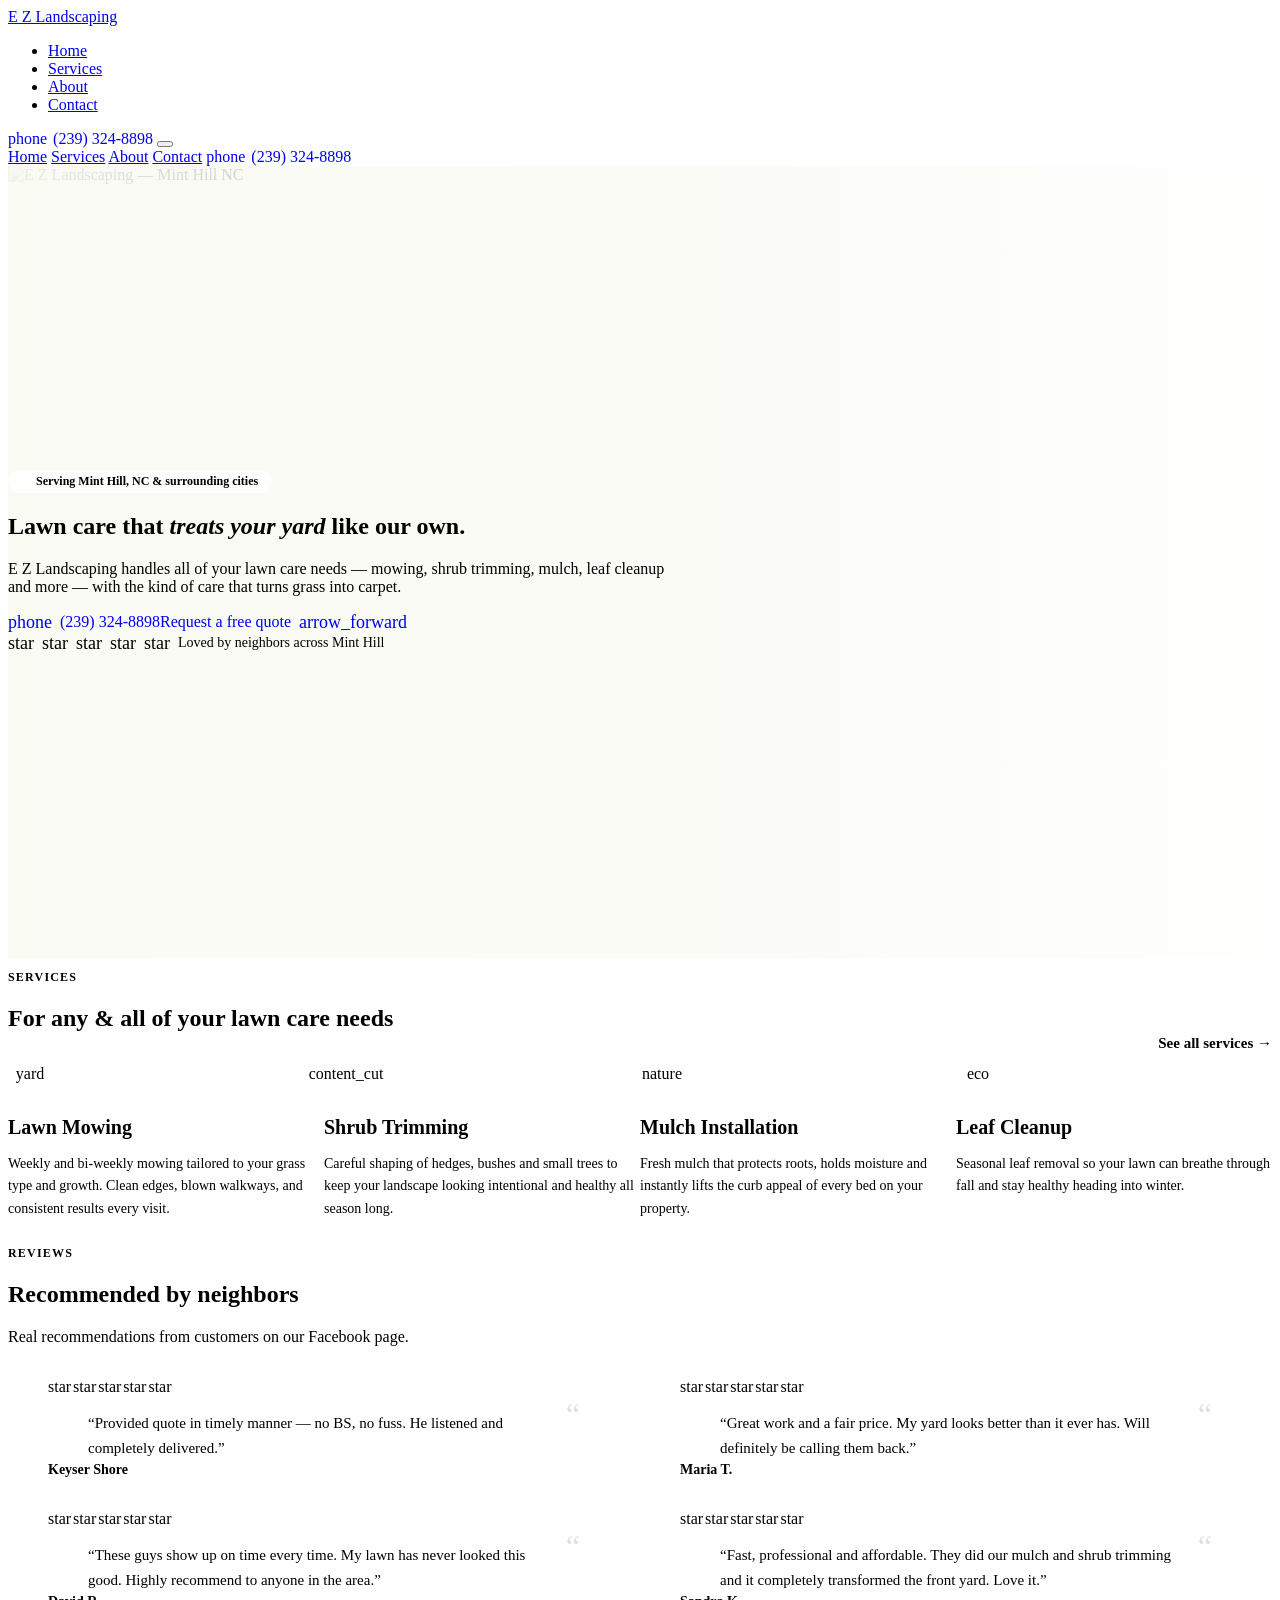
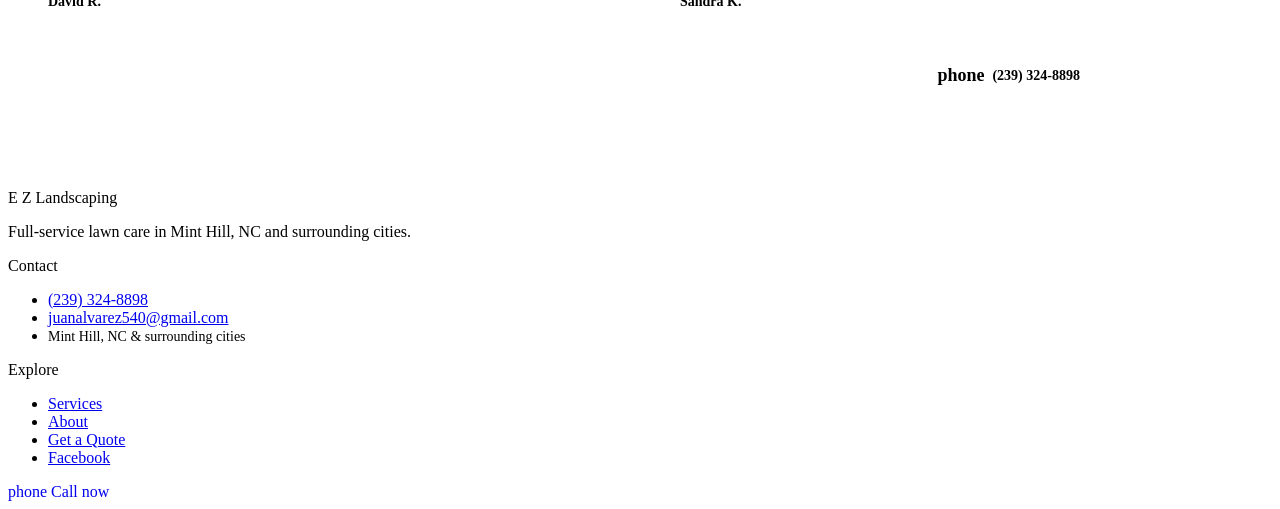
==== commit ab4af8aa: "Change hero background to background.jpg Co-Authored-By: Claude Sonnet 4.6 <noreply@anthropic.com>" ====
--- a/index.html
+++ b/index.html
@@ -95,8 +95,8 @@
     <section class="hero section">
       <div class="hero__bg">
         <img
-          src="assets/images/lawn-care.jpg"
-          alt="Freshly mowed lawn in Mint Hill NC"
+          src="assets/images/background.jpg"
+          alt="E Z Landscaping — Mint Hill NC"
           fetchpriority="high"
         />
       </div>
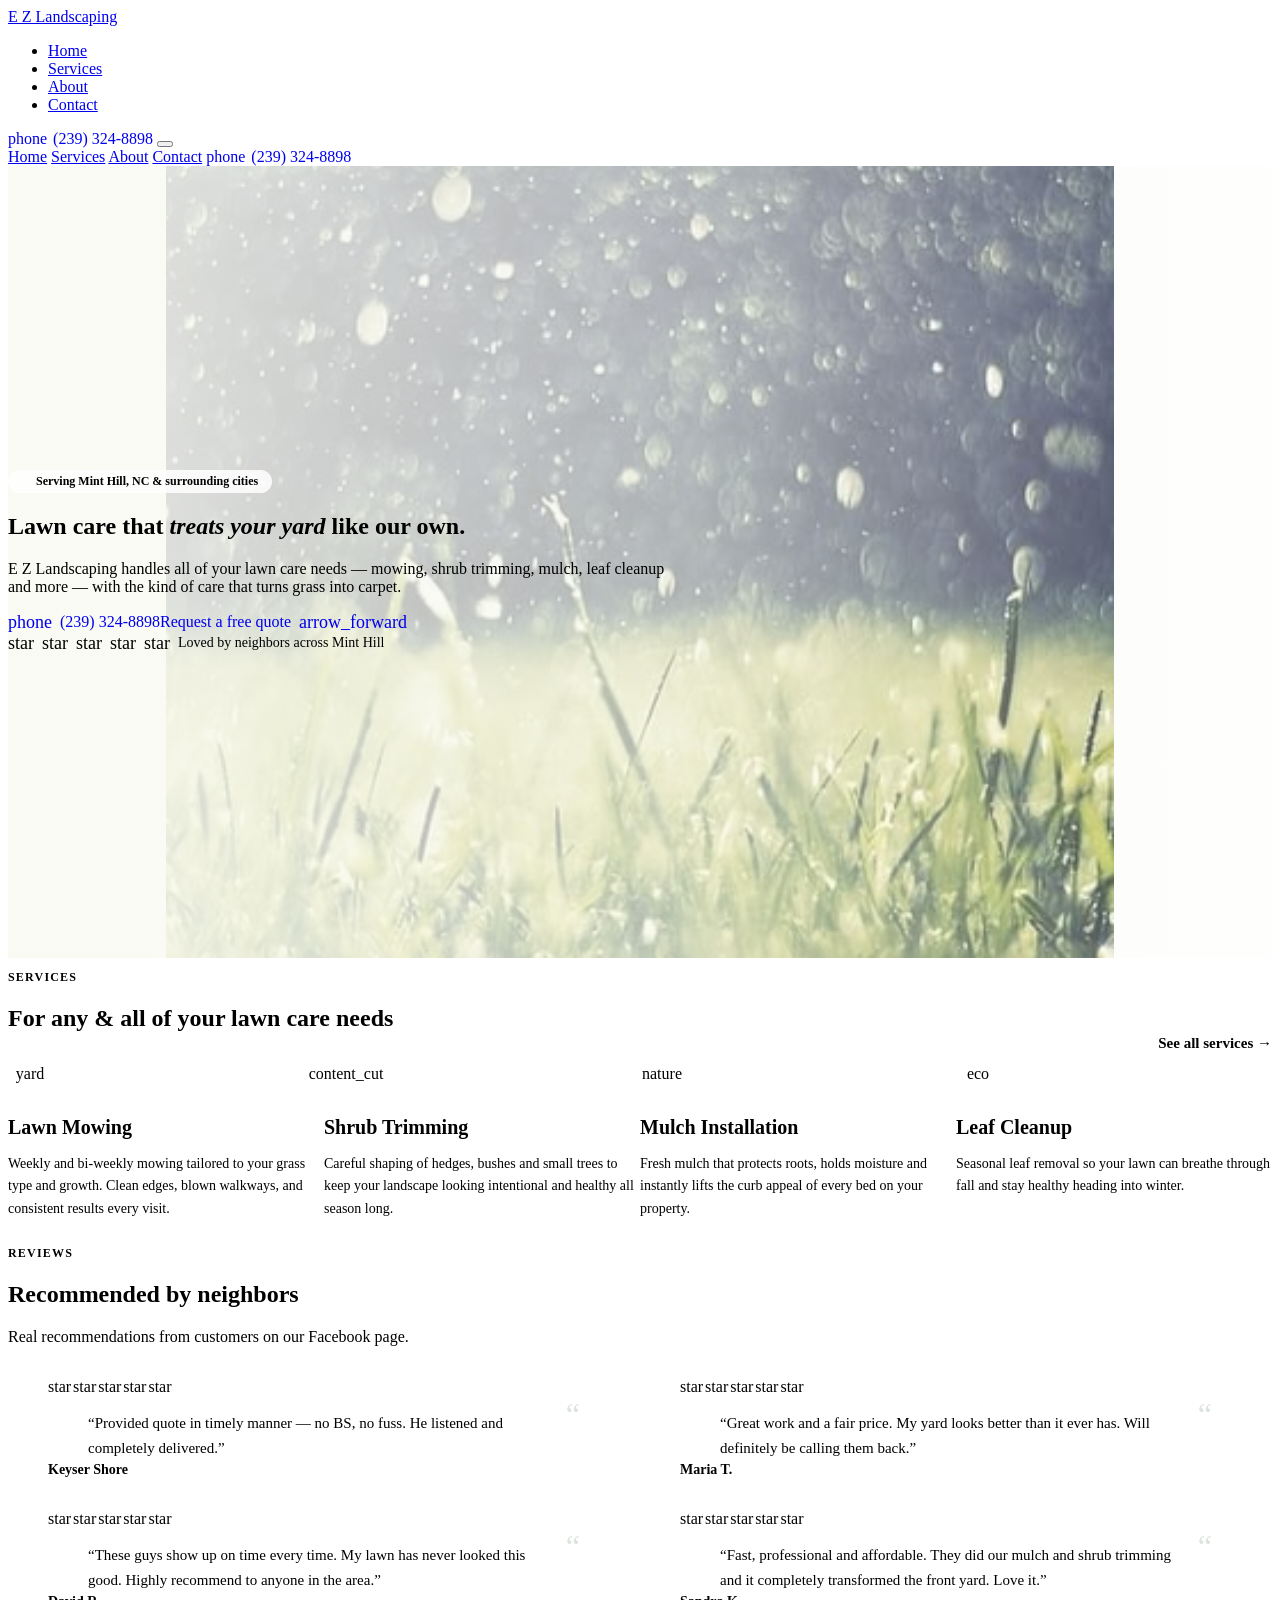
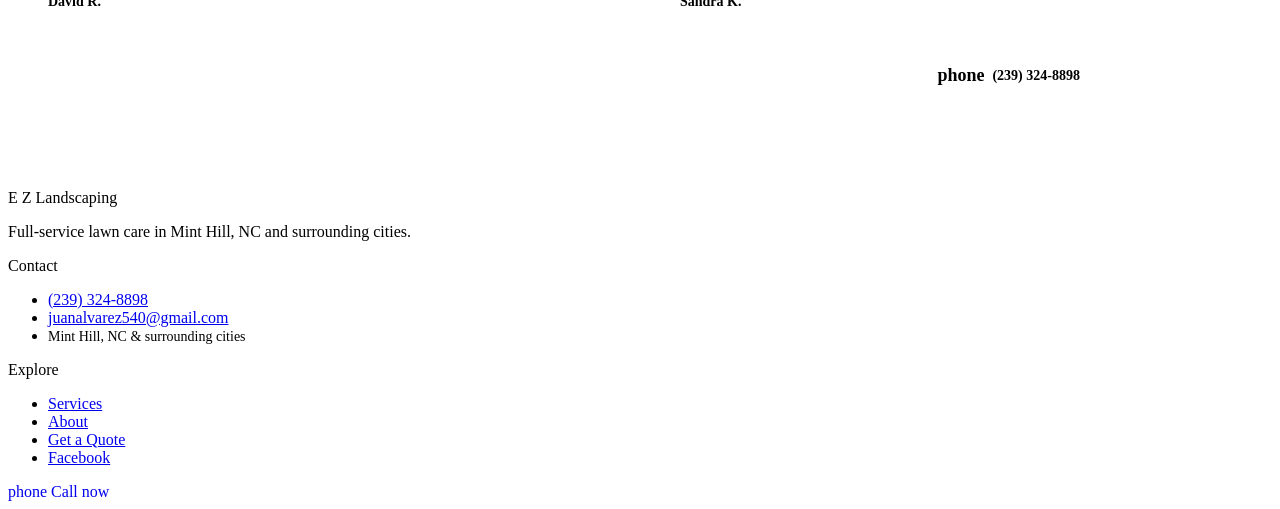
==== commit cfb8b088: "Zoom out hero background image to 75% via background-size Co-Authored-By: Claude Sonnet 4.6 <noreply" ====
--- a/index.html
+++ b/index.html
@@ -14,8 +14,7 @@
   <style>
     /* Hero */
     .hero { position:relative; min-height:88vh; display:flex; align-items:center; }
-    .hero__bg { position:absolute; inset:0; }
-    .hero__bg img { width:100%; height:100%; object-fit:cover; }
+    .hero__bg { position:absolute; inset:0; background-image:url('assets/images/background.jpg'); background-size:75%; background-position:center; background-repeat:no-repeat; background-color:var(--color-surface-container-low); }
     .hero__overlay { position:absolute; inset:0; background:linear-gradient(to right, rgba(249,250,242,0.94) 0%, rgba(249,250,242,0.65) 55%, rgba(249,250,242,0.15) 100%); }
     .hero__content { position:relative; z-index:2; max-width:680px; }
     .hero__badge { display:inline-flex; align-items:center; gap:8px; background:rgba(255,255,255,0.85); border:1px solid var(--color-outline-variant); border-radius:999px; padding:4px 14px; font-size:0.75rem; font-weight:600; color:var(--color-secondary); margin-bottom:var(--space-md); }
@@ -93,13 +92,7 @@
 
     <!-- HERO -->
     <section class="hero section">
-      <div class="hero__bg">
-        <img
-          src="assets/images/background.jpg"
-          alt="E Z Landscaping — Mint Hill NC"
-          fetchpriority="high"
-        />
-      </div>
+      <div class="hero__bg"></div>
       <div class="hero__overlay"></div>
       <div class="container">
         <div class="hero__content">
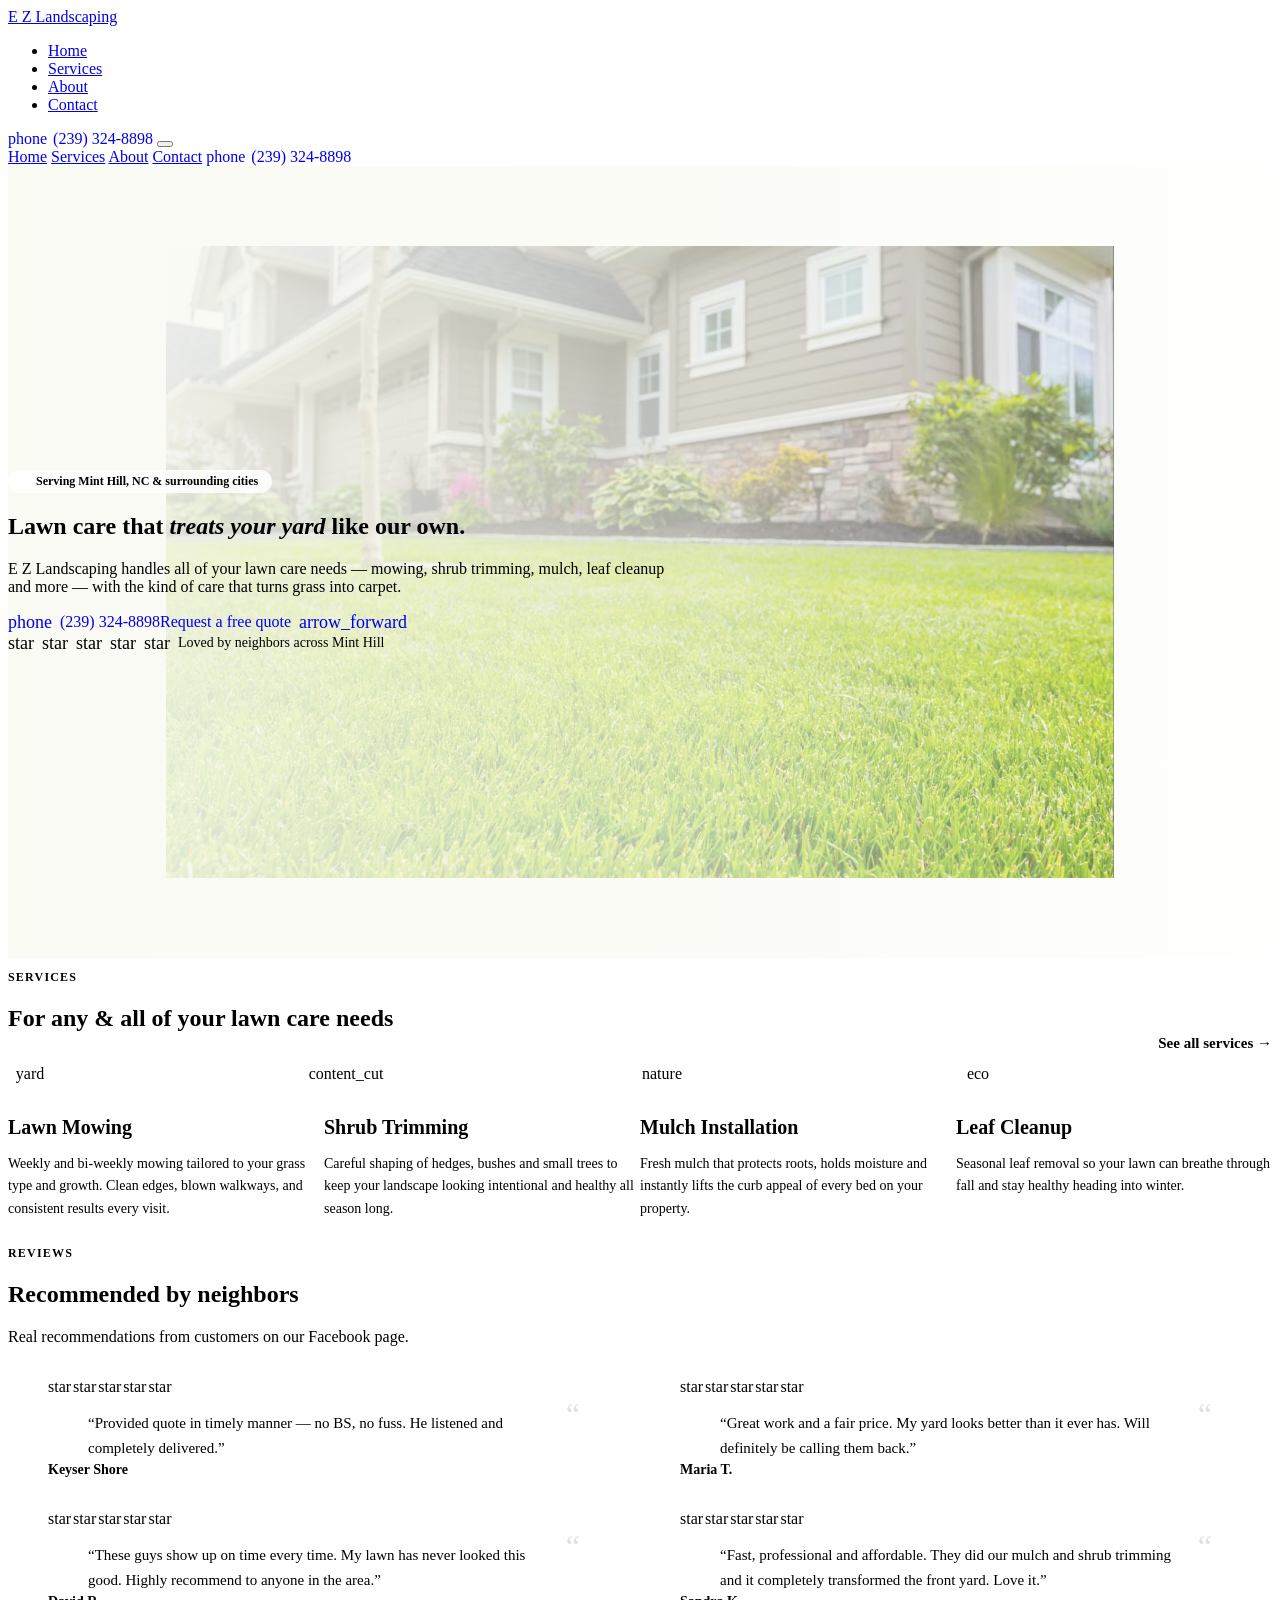
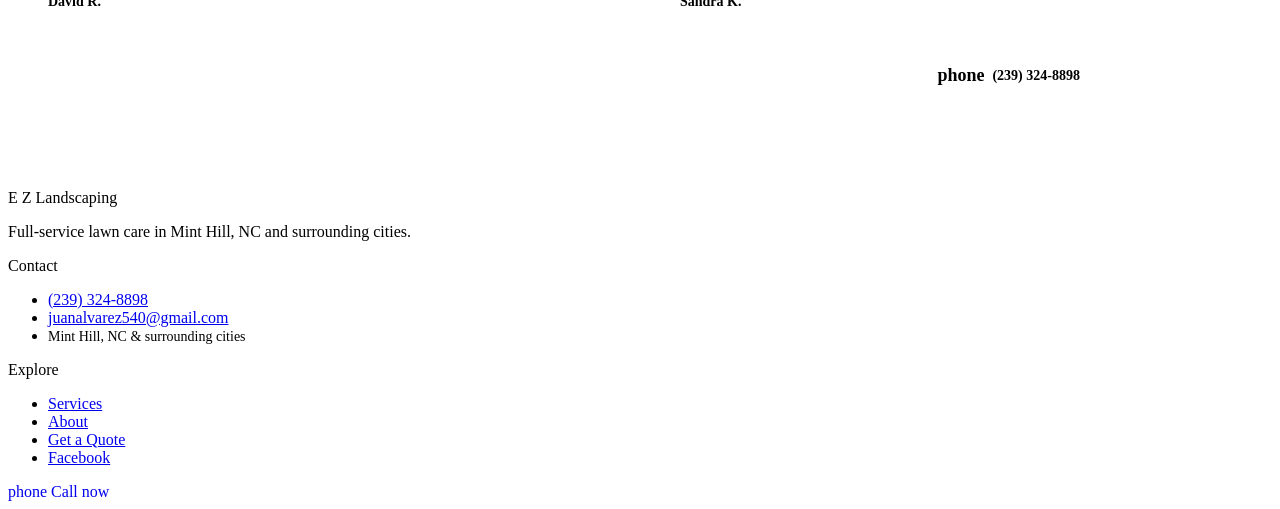
==== commit 0b8e8b9b: "Change front page hero to lawn-care2.jpg Co-Authored-By: Claude Sonnet 4.6 <noreply@anthropic.com>" ====
--- a/index.html
+++ b/index.html
@@ -14,7 +14,7 @@
   <style>
     /* Hero */
     .hero { position:relative; min-height:88vh; display:flex; align-items:center; }
-    .hero__bg { position:absolute; inset:0; background-image:url('assets/images/background.jpg'); background-size:75%; background-position:center; background-repeat:no-repeat; background-color:var(--color-surface-container-low); }
+    .hero__bg { position:absolute; inset:0; background-image:url('assets/images/lawn-care2.jpg'); background-size:75%; background-position:center; background-repeat:no-repeat; background-color:var(--color-surface-container-low); }
     .hero__overlay { position:absolute; inset:0; background:linear-gradient(to right, rgba(249,250,242,0.94) 0%, rgba(249,250,242,0.65) 55%, rgba(249,250,242,0.15) 100%); }
     .hero__content { position:relative; z-index:2; max-width:680px; }
     .hero__badge { display:inline-flex; align-items:center; gap:8px; background:rgba(255,255,255,0.85); border:1px solid var(--color-outline-variant); border-radius:999px; padding:4px 14px; font-size:0.75rem; font-weight:600; color:var(--color-secondary); margin-bottom:var(--space-md); }
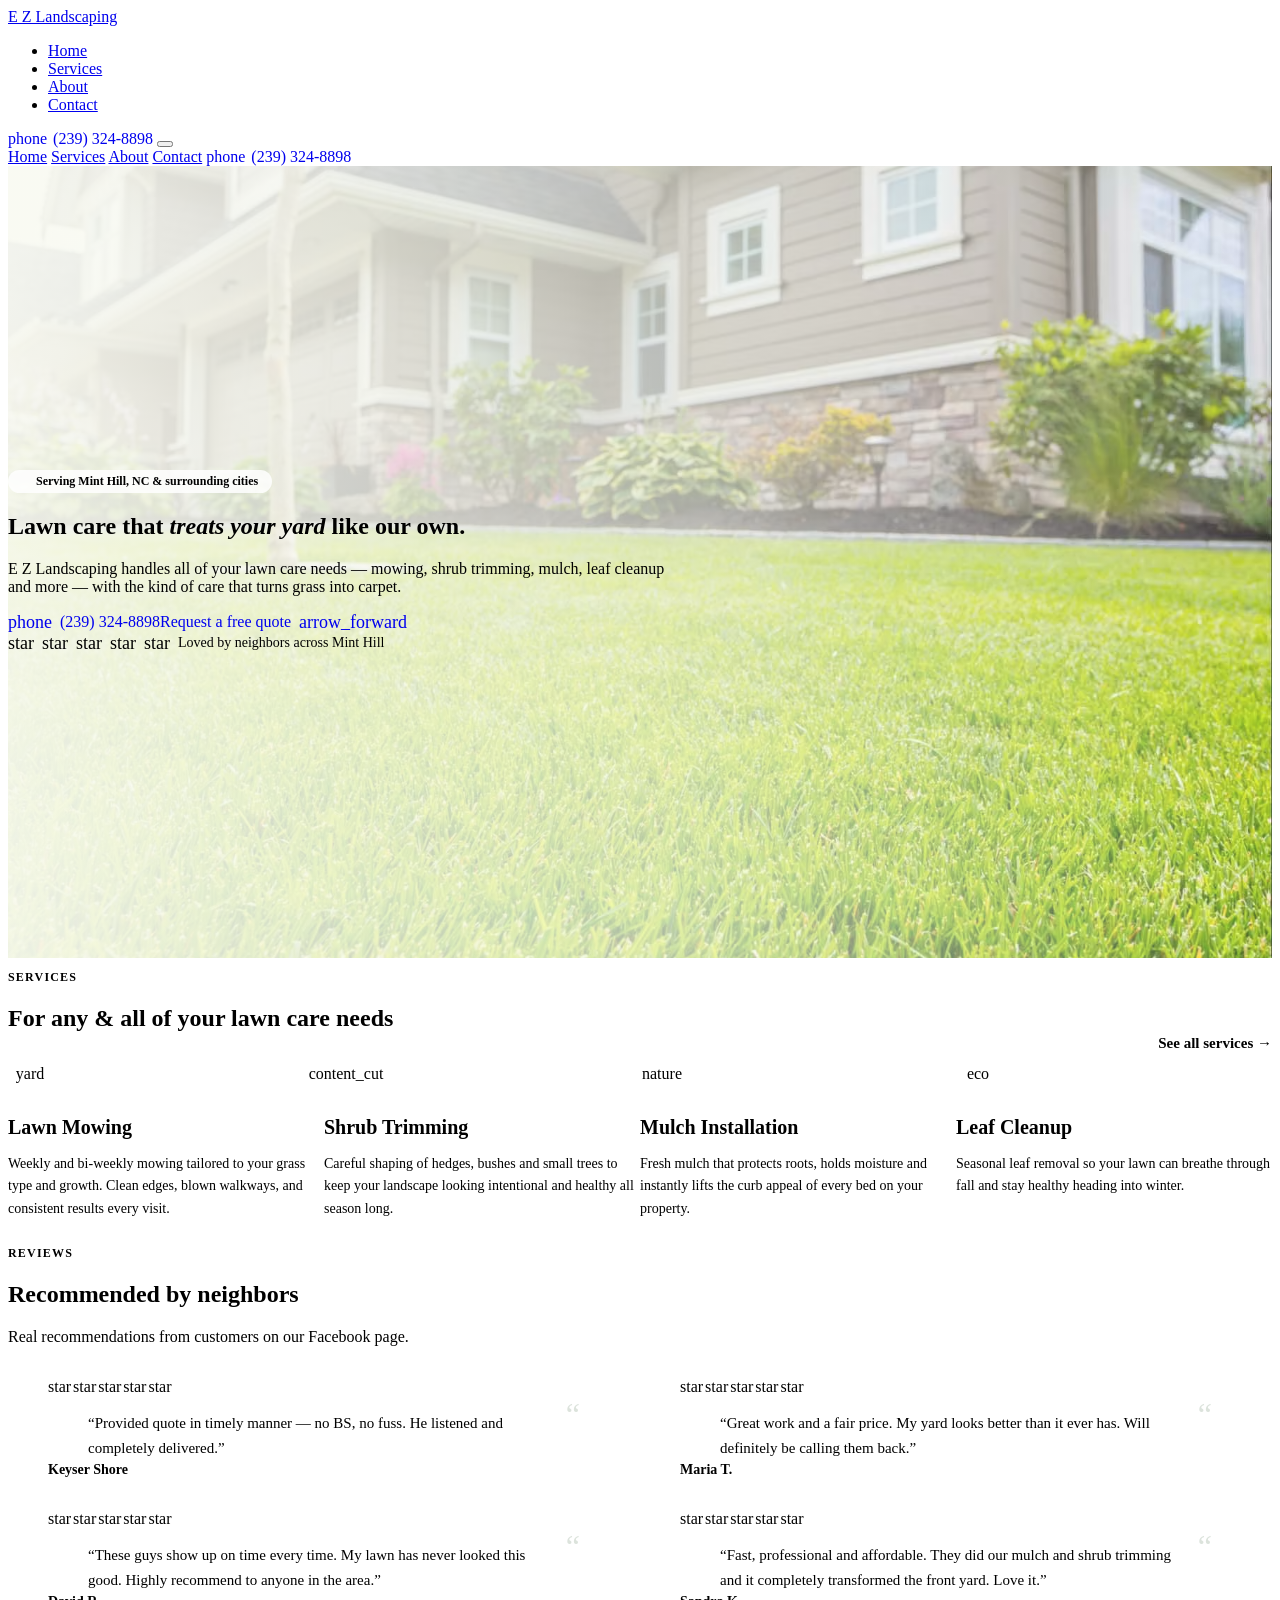
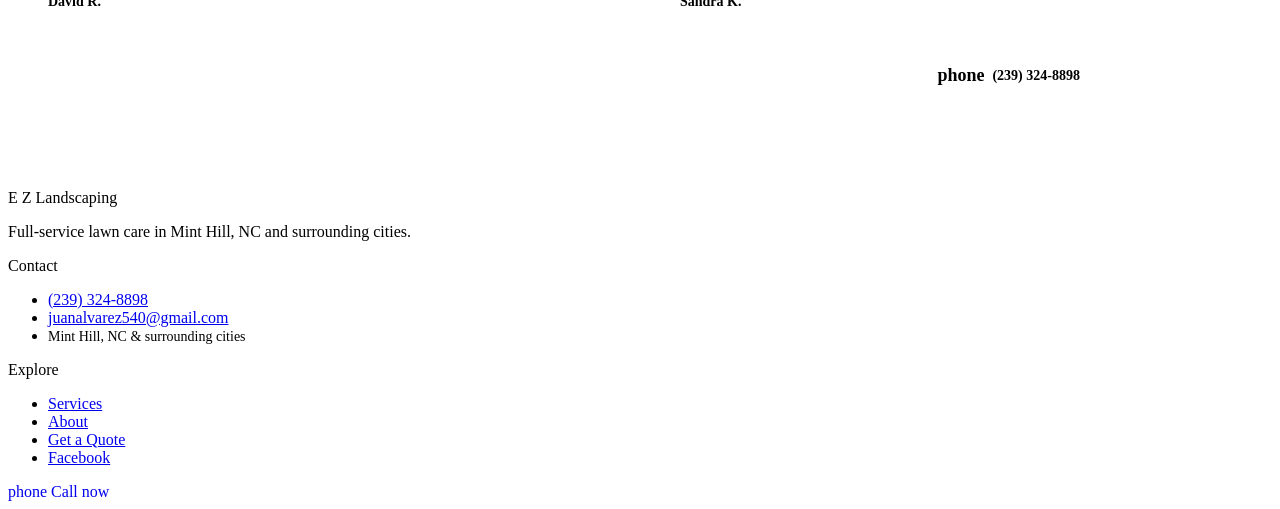
==== commit d18c8ec0: "Stretch hero image to fill full screen with background-size cover Co-Authored-By: Claude Sonnet 4.6 " ====
--- a/index.html
+++ b/index.html
@@ -14,7 +14,7 @@
   <style>
     /* Hero */
     .hero { position:relative; min-height:88vh; display:flex; align-items:center; }
-    .hero__bg { position:absolute; inset:0; background-image:url('assets/images/lawn-care2.jpg'); background-size:75%; background-position:center; background-repeat:no-repeat; background-color:var(--color-surface-container-low); }
+    .hero__bg { position:absolute; inset:0; background-image:url('assets/images/lawn-care2.jpg'); background-size:cover; background-position:center; background-repeat:no-repeat; background-color:var(--color-surface-container-low); }
     .hero__overlay { position:absolute; inset:0; background:linear-gradient(to right, rgba(249,250,242,0.94) 0%, rgba(249,250,242,0.65) 55%, rgba(249,250,242,0.15) 100%); }
     .hero__content { position:relative; z-index:2; max-width:680px; }
     .hero__badge { display:inline-flex; align-items:center; gap:8px; background:rgba(255,255,255,0.85); border:1px solid var(--color-outline-variant); border-radius:999px; padding:4px 14px; font-size:0.75rem; font-weight:600; color:var(--color-secondary); margin-bottom:var(--space-md); }
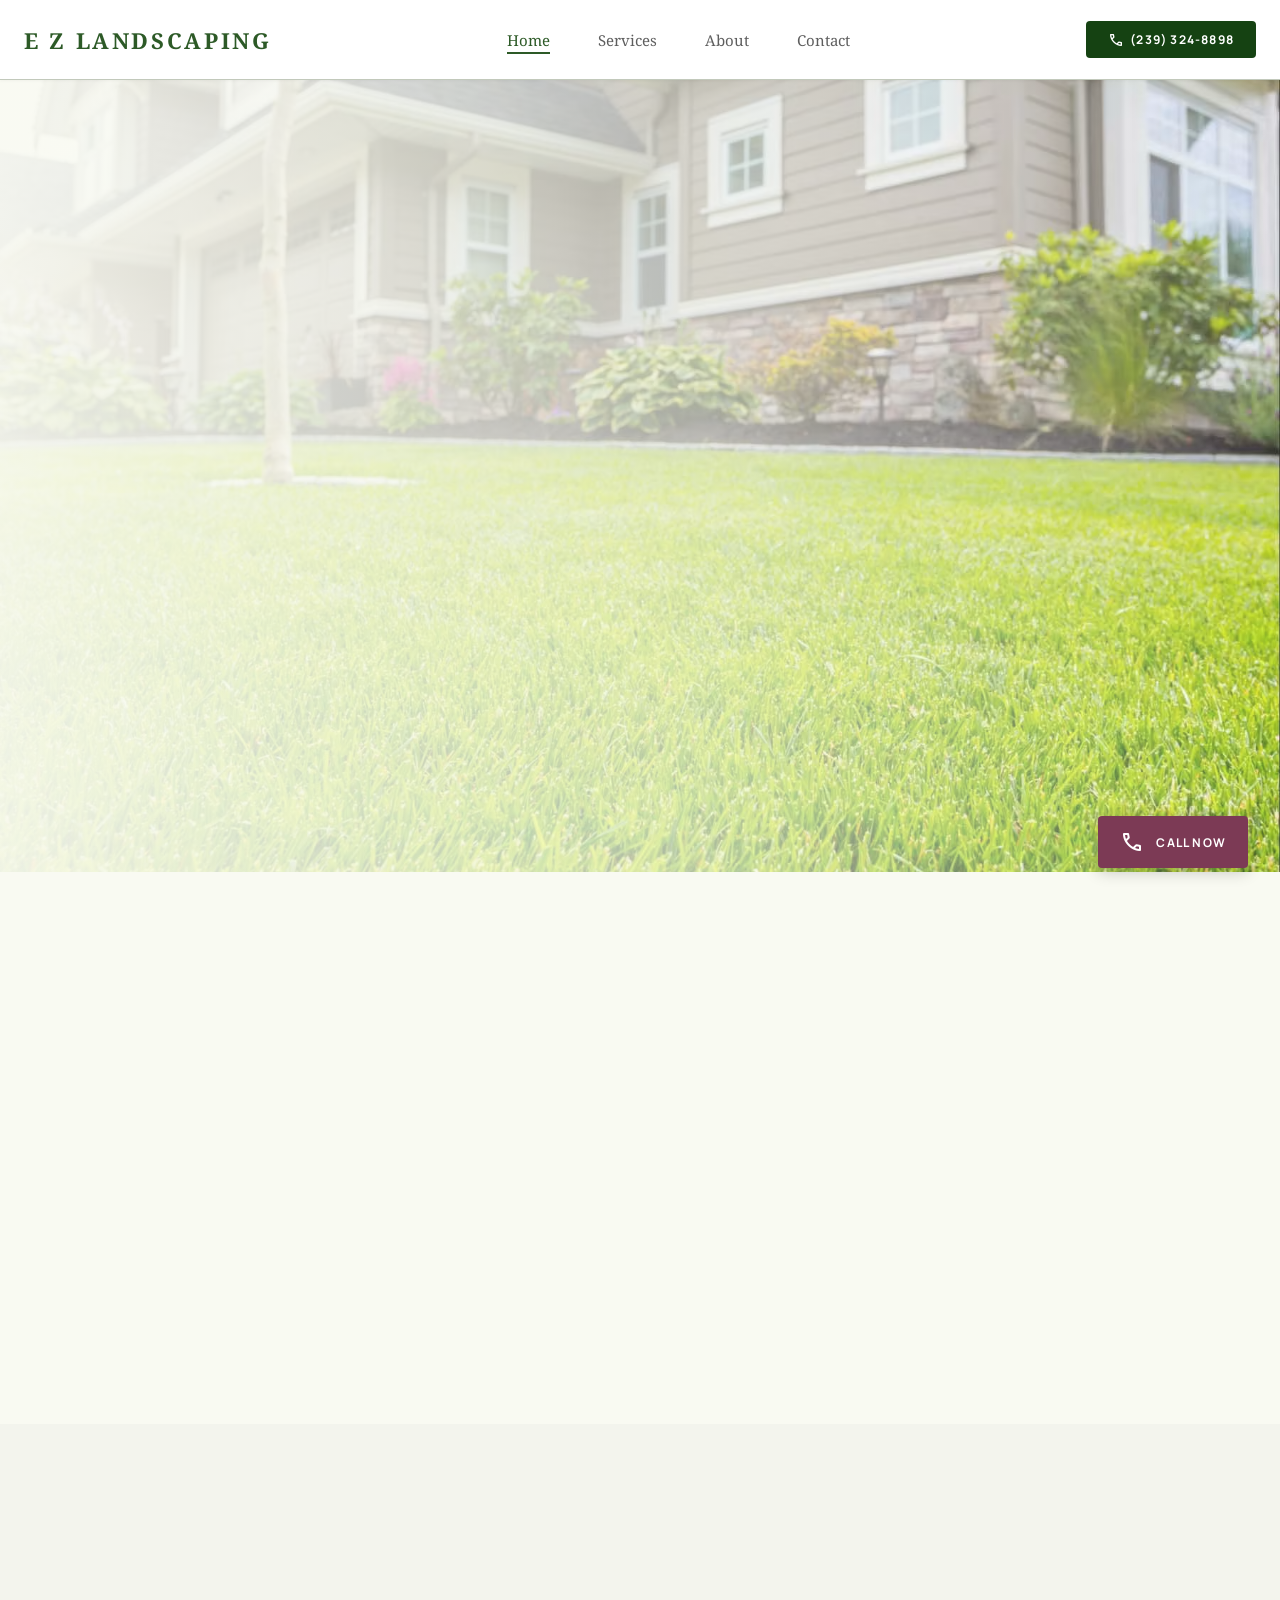
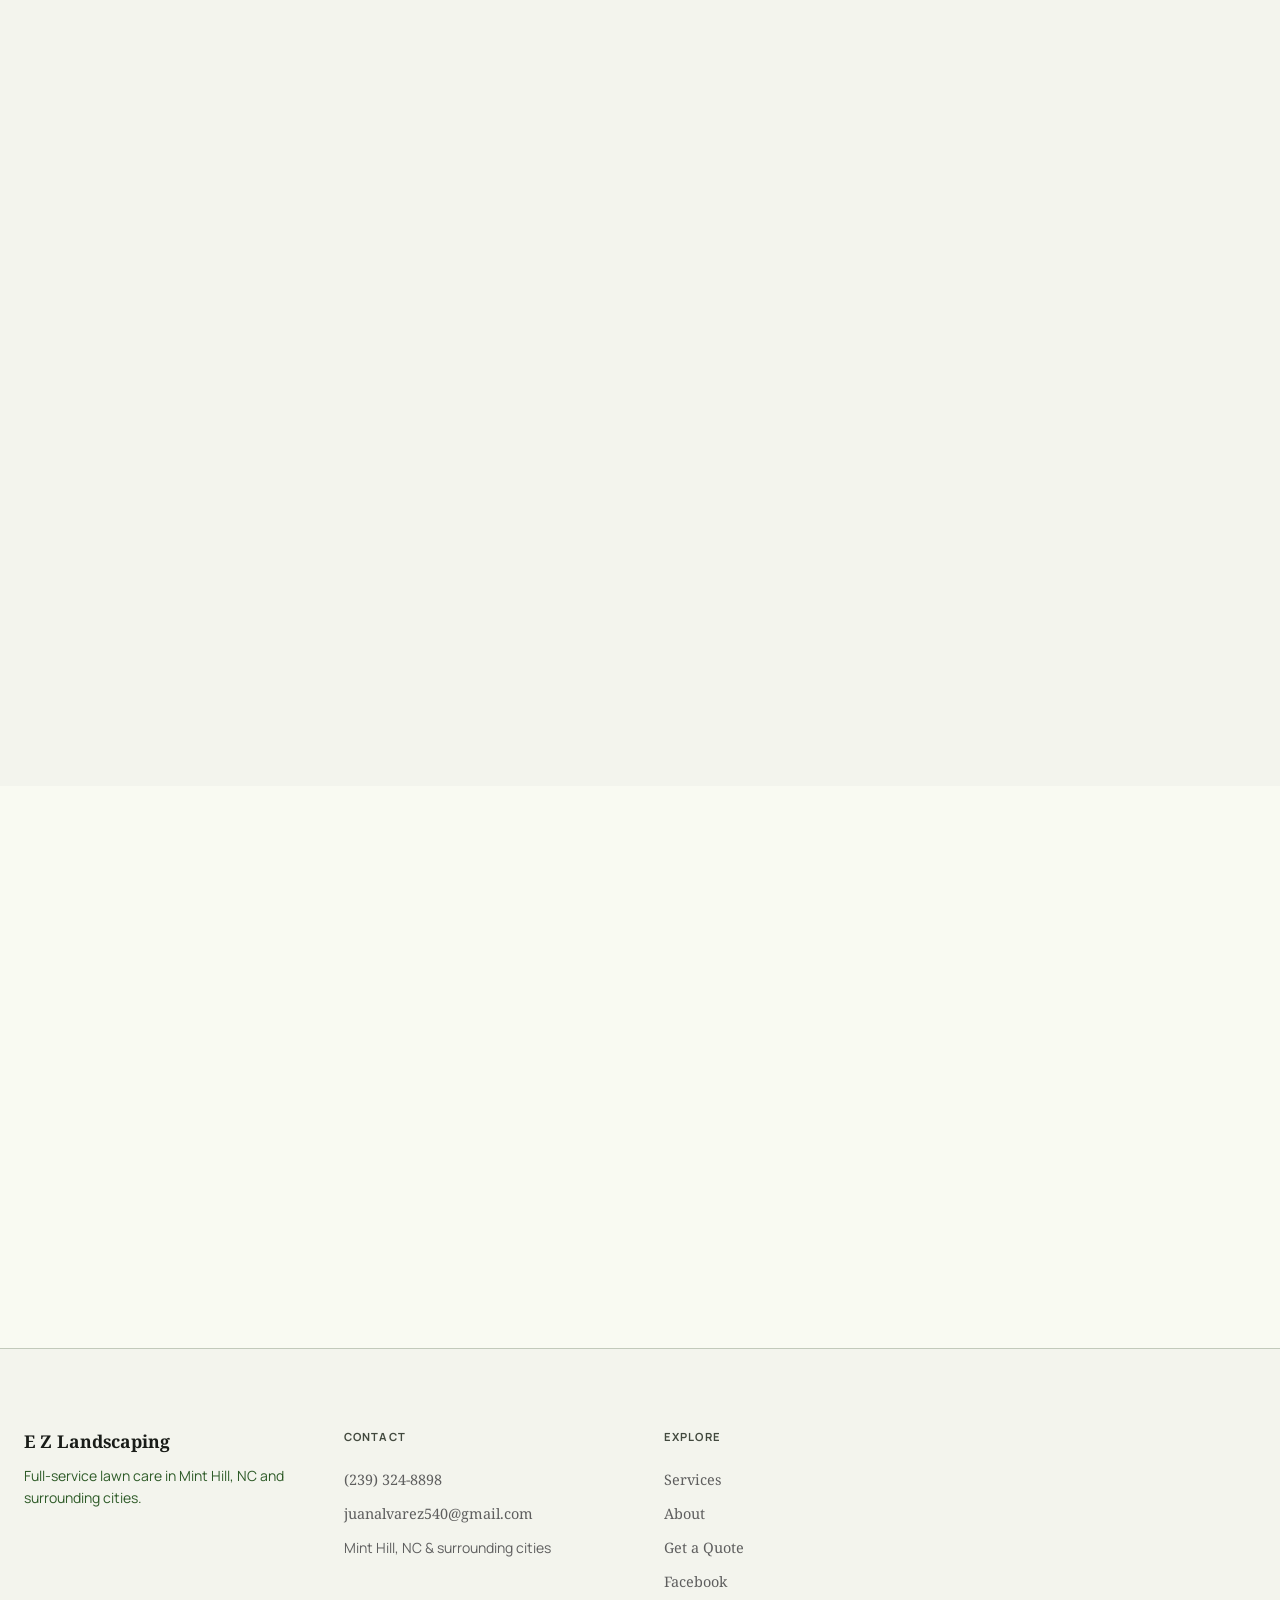
==== commit 1d1330a9: "Fix mobile formatting: compact nav phone button and CTA banner padding Co-Authored-By: Claude Sonnet" ====
--- a/index.html
+++ b/index.html
@@ -21,7 +21,7 @@
     .hero__badge-dot { width:6px; height:6px; border-radius:50%; background:var(--color-primary); flex-shrink:0; }
     .hero__actions { display:flex; gap:var(--space-md); flex-wrap:wrap; margin-top:var(--space-lg); }
     .hero__stars { display:flex; align-items:center; gap:8px; margin-top:var(--space-md); font-size:0.875rem; color:var(--color-secondary); }
-    .star { color:var(--color-primary); }
+    .star { color:var(--color-primary); font-variation-settings:'FILL' 1; }
     /* Service cards */
     .service-cards { display:grid; grid-template-columns:repeat(4,1fr); gap:var(--space-md); }
     @media(max-width:900px){.service-cards{grid-template-columns:repeat(2,1fr);}}
@@ -44,7 +44,8 @@
     .t-card__text { font-size:0.9375rem; line-height:1.7; color:var(--color-on-surface); margin-bottom:var(--space-md); }
     .t-card__name { font-weight:600; font-size:0.875rem; color:var(--color-on-surface); }
     /* CTA Banner */
-    .cta-banner { border-radius:var(--radius-lg); padding:var(--space-xl) calc(var(--space-xl) * 1.25); background:linear-gradient(135deg, var(--color-primary) 0%, #1a3818 100%); position:relative; overflow:hidden; }
+    .cta-banner { border-radius:var(--radius-lg); padding:var(--space-lg) var(--space-md); background:linear-gradient(135deg, var(--color-primary) 0%, #1a3818 100%); position:relative; overflow:hidden; }
+    @media(min-width:640px){.cta-banner{padding:var(--space-xl) calc(var(--space-xl) * 1.25);}}
     .cta-banner::before { content:''; position:absolute; inset:0; background-image:repeating-linear-gradient(45deg,transparent 0 18px,rgba(255,255,255,0.05) 18px 19px); }
     .cta-banner__inner { position:relative; display:grid; align-items:center; gap:var(--space-lg); }
     @media(min-width:768px){.cta-banner__inner{grid-template-columns:1.4fr 1fr;}}
--- a/assets/styles.css
+++ b/assets/styles.css
@@ -0,0 +1,523 @@
+/* ===== FONTS ===== */
+@import url('https://fonts.googleapis.com/css2?family=Manrope:wght@400;600;700&family=Noto+Serif:ital,wght@0,400;0,600;0,700;1,400&display=swap');
+@import url('https://fonts.googleapis.com/css2?family=Material+Symbols+Outlined:opsz,wght,FILL,GRAD@20..48,100..700,0..1,-50..200&display=swap');
+
+/* ===== DESIGN TOKENS ===== */
+:root {
+  --color-primary:            #154212;
+  --color-primary-container:  #2d5a27;
+  --color-primary-fixed:      #bcf0ae;
+  --color-primary-fixed-dim:  #a1d494;
+  --color-on-primary:         #ffffff;
+  --color-on-primary-container: #9dd090;
+  --color-surface-tint:       #3b6934;
+  --color-secondary:          #5e5e5e;
+  --color-secondary-container: #e4e2e2;
+  --color-on-secondary:       #ffffff;
+  --color-tertiary:           #60233e;
+  --color-tertiary-container: #7c3a55;
+  --color-on-tertiary:        #ffffff;
+  --color-background:         #f9faf2;
+  --color-surface:            #f9faf2;
+  --color-surface-bright:     #f9faf2;
+  --color-surface-dim:        #d9dbd3;
+  --color-surface-variant:    #e2e3dc;
+  --color-surface-container-low:    #f3f4ed;
+  --color-surface-container:       #edefe7;
+  --color-surface-container-high:  #e7e9e1;
+  --color-surface-container-highest: #e2e3dc;
+  --color-surface-lowest:     #ffffff;
+  --color-on-surface:         #191c18;
+  --color-on-surface-variant: #42493e;
+  --color-on-background:      #191c18;
+  --color-outline:            #72796e;
+  --color-outline-variant:    #c2c9bb;
+  --color-inverse-surface:    #2e312c;
+  --color-inverse-on-surface: #f0f1ea;
+
+  --font-serif:   'Noto Serif', Georgia, serif;
+  --font-sans:    'Manrope', system-ui, sans-serif;
+
+  --radius-sm:    0.125rem;
+  --radius:       0.25rem;
+  --radius-lg:    0.5rem;
+  --radius-full:  9999px;
+
+  --space-xs:     4px;
+  --space-sm:     12px;
+  --space-md:     24px;
+  --space-lg:     48px;
+  --space-xl:     80px;
+  --space-gutter: 24px;
+  --container:    1280px;
+}
+
+/* ===== BASE RESET ===== */
+*, *::before, *::after { box-sizing: border-box; margin: 0; padding: 0; }
+html { scroll-behavior: smooth; }
+body {
+  font-family: var(--font-sans);
+  background-color: var(--color-background);
+  color: var(--color-on-surface);
+  -webkit-font-smoothing: antialiased;
+  -moz-osx-font-smoothing: grayscale;
+}
+img { display: block; max-width: 100%; }
+a { text-decoration: none; color: inherit; }
+button { cursor: pointer; font-family: inherit; border: none; background: none; }
+
+/* ===== TYPOGRAPHY ===== */
+.t-h1 {
+  font-family: var(--font-serif);
+  font-size: clamp(2.25rem, 5vw, 3.5rem);
+  font-weight: 700;
+  line-height: 1.1;
+  letter-spacing: -0.02em;
+}
+.t-h2 {
+  font-family: var(--font-serif);
+  font-size: clamp(1.75rem, 3vw, 2.5rem);
+  font-weight: 600;
+  line-height: 1.2;
+  letter-spacing: -0.01em;
+}
+.t-h3 {
+  font-family: var(--font-serif);
+  font-size: 1.75rem;
+  font-weight: 600;
+  line-height: 1.3;
+}
+.t-h3-sm {
+  font-family: var(--font-serif);
+  font-size: 1.25rem;
+  font-weight: 600;
+  line-height: 1.3;
+}
+.t-body-lg {
+  font-family: var(--font-sans);
+  font-size: 1.125rem;
+  font-weight: 400;
+  line-height: 1.7;
+}
+.t-body-md {
+  font-family: var(--font-sans);
+  font-size: 1rem;
+  font-weight: 400;
+  line-height: 1.6;
+}
+.t-label {
+  font-family: var(--font-sans);
+  font-size: 0.75rem;
+  font-weight: 700;
+  line-height: 1;
+  letter-spacing: 0.1em;
+  text-transform: uppercase;
+}
+
+/* ===== LAYOUT ===== */
+.container {
+  max-width: var(--container);
+  margin-inline: auto;
+  padding-inline: var(--space-gutter);
+}
+
+/* ===== NAV ===== */
+.nav {
+  position: fixed;
+  top: 0;
+  width: 100%;
+  z-index: 100;
+  height: 80px;
+  background: rgba(255,255,255,0.96);
+  backdrop-filter: blur(12px);
+  -webkit-backdrop-filter: blur(12px);
+  border-bottom: 1px solid var(--color-outline-variant);
+  box-shadow: 0 1px 3px rgba(0,0,0,0.04);
+}
+.nav__inner {
+  display: flex;
+  align-items: center;
+  justify-content: space-between;
+  height: 100%;
+  max-width: var(--container);
+  margin-inline: auto;
+  padding-inline: var(--space-gutter);
+}
+.nav__logo {
+  font-family: var(--font-serif);
+  font-weight: 700;
+  font-size: 1.375rem;
+  letter-spacing: 0.12em;
+  text-transform: uppercase;
+  color: var(--color-primary-container);
+}
+.nav__links {
+  display: flex;
+  gap: var(--space-lg);
+  align-items: center;
+  list-style: none;
+}
+.nav__link {
+  font-family: var(--font-serif);
+  font-size: 0.9375rem;
+  color: var(--color-secondary);
+  transition: color 0.2s;
+  position: relative;
+  padding-bottom: 2px;
+}
+.nav__link:hover { color: var(--color-primary-container); }
+.nav__link.active {
+  color: var(--color-primary-container);
+  border-bottom: 2px solid var(--color-primary-container);
+}
+.nav__cta {
+  background: var(--color-primary);
+  color: var(--color-on-primary);
+  padding: 10px 22px;
+  border-radius: var(--radius);
+  font-size: 0.75rem;
+  font-weight: 700;
+  letter-spacing: 0.1em;
+  text-transform: uppercase;
+  transition: background 0.2s, transform 0.1s;
+}
+.nav__cta:hover { background: var(--color-primary-container); }
+.nav__cta:active { transform: scale(0.97); }
+.nav__hamburger {
+  display: none;
+  flex-direction: column;
+  gap: 5px;
+  width: 28px;
+  padding: 4px;
+}
+.nav__hamburger span {
+  display: block;
+  height: 2px;
+  background: var(--color-on-surface);
+  border-radius: 2px;
+  transition: transform 0.3s, opacity 0.3s;
+}
+/* Mobile nav drawer */
+.nav__mobile {
+  display: none;
+  position: fixed;
+  top: 80px;
+  left: 0;
+  right: 0;
+  background: rgba(255,255,255,0.98);
+  border-bottom: 1px solid var(--color-outline-variant);
+  padding: var(--space-md);
+  z-index: 99;
+  flex-direction: column;
+  gap: var(--space-md);
+  box-shadow: 0 8px 24px rgba(0,0,0,0.08);
+}
+.nav__mobile.open { display: flex; }
+.nav__mobile .nav__link {
+  font-size: 1.125rem;
+  padding: var(--space-xs) 0;
+}
+.nav__mobile .nav__cta {
+  align-self: flex-start;
+  padding: 10px 18px;
+  border-radius: var(--radius);
+}
+
+@media (max-width: 768px) {
+  .nav__links, .nav__cta { display: none; }
+  .nav__hamburger { display: flex; }
+}
+
+/* Page offset for fixed nav */
+.page-body { padding-top: 80px; }
+
+/* ===== BUTTONS ===== */
+.btn-primary {
+  display: inline-flex;
+  align-items: center;
+  gap: var(--space-xs);
+  background: var(--color-primary);
+  color: var(--color-on-primary);
+  padding: 16px 32px;
+  border-radius: var(--radius);
+  font-size: 0.75rem;
+  font-weight: 700;
+  letter-spacing: 0.1em;
+  text-transform: uppercase;
+  transition: background 0.2s, transform 0.1s;
+  border: none;
+  cursor: pointer;
+}
+.btn-primary:hover { background: var(--color-primary-container); }
+.btn-primary:active { transform: scale(0.97); }
+
+.btn-ghost {
+  display: inline-flex;
+  align-items: center;
+  gap: var(--space-xs);
+  background: transparent;
+  color: var(--color-on-surface);
+  padding: 16px 32px;
+  border-radius: var(--radius);
+  border: 1px solid var(--color-outline);
+  font-size: 0.75rem;
+  font-weight: 700;
+  letter-spacing: 0.1em;
+  text-transform: uppercase;
+  transition: background 0.2s, transform 0.1s;
+  cursor: pointer;
+}
+.btn-ghost:hover { background: var(--color-surface-variant); }
+.btn-ghost:active { transform: scale(0.97); }
+
+.btn-white {
+  display: inline-flex;
+  align-items: center;
+  gap: var(--space-xs);
+  background: white;
+  color: var(--color-primary);
+  padding: 16px 32px;
+  border-radius: var(--radius);
+  border: none;
+  font-size: 0.75rem;
+  font-weight: 700;
+  letter-spacing: 0.1em;
+  text-transform: uppercase;
+  transition: box-shadow 0.2s, transform 0.1s;
+  cursor: pointer;
+  box-shadow: 0 2px 8px rgba(0,0,0,0.12);
+}
+.btn-white:hover { box-shadow: 0 4px 16px rgba(0,0,0,0.18); }
+.btn-white:active { transform: scale(0.97); }
+
+/* ===== SECTION SPACING ===== */
+.section { padding-block: var(--space-xl); }
+.section-sm { padding-block: var(--space-lg); }
+.section-header { text-align: center; max-width: 700px; margin-inline: auto; margin-bottom: var(--space-lg); }
+.section-header .t-h2 { margin-bottom: var(--space-sm); }
+
+/* ===== CARDS ===== */
+.card {
+  background: var(--color-surface-lowest);
+  border: 1px solid var(--color-outline-variant);
+  border-radius: var(--radius-lg);
+  overflow: hidden;
+  box-shadow: 0 1px 4px rgba(0,0,0,0.04);
+  transition: box-shadow 0.3s, transform 0.3s;
+}
+.card:hover {
+  box-shadow: 0 8px 32px rgba(0,0,0,0.08);
+  transform: translateY(-2px);
+}
+.card__img {
+  width: 100%;
+  height: 100%;
+  object-fit: cover;
+  transition: transform 0.7s ease;
+}
+.card:hover .card__img { transform: scale(1.04); }
+
+/* ===== BEFORE/AFTER SLIDER ===== */
+.ba-slider {
+  position: relative;
+  border-radius: var(--radius-lg);
+  overflow: hidden;
+  border: 1px solid var(--color-outline-variant);
+  box-shadow: 0 1px 4px rgba(0,0,0,0.06);
+  user-select: none;
+  -webkit-user-select: none;
+}
+.ba-slider__before,
+.ba-slider__after {
+  position: absolute;
+  inset: 0;
+}
+.ba-slider__before img,
+.ba-slider__after img {
+  width: 100%;
+  height: 100%;
+  object-fit: cover;
+}
+.ba-slider__before {
+  filter: grayscale(0.7) brightness(0.85);
+  clip-path: inset(0 50% 0 0);
+}
+.ba-slider__handle {
+  position: absolute;
+  top: 0;
+  bottom: 0;
+  left: 50%;
+  width: 2px;
+  background: white;
+  transform: translateX(-50%);
+  cursor: ew-resize;
+  z-index: 10;
+  display: flex;
+  align-items: center;
+  justify-content: center;
+}
+.ba-slider__handle::before {
+  content: '';
+  position: absolute;
+  top: 0;
+  bottom: 0;
+  width: 2px;
+  background: white;
+  box-shadow: 0 0 6px rgba(0,0,0,0.4);
+}
+.ba-slider__knob {
+  position: relative;
+  z-index: 1;
+  width: 40px;
+  height: 40px;
+  background: white;
+  border-radius: 50%;
+  display: flex;
+  align-items: center;
+  justify-content: center;
+  box-shadow: 0 2px 12px rgba(0,0,0,0.25);
+  border: 1px solid var(--color-outline-variant);
+  pointer-events: none;
+}
+.ba-slider__knob .material-symbols-outlined {
+  font-size: 18px;
+  color: var(--color-secondary);
+  font-variation-settings: 'FILL' 0, 'wght' 400, 'GRAD' 0, 'opsz' 24;
+}
+.ba-label {
+  position: absolute;
+  top: var(--space-md);
+  padding: 4px 10px;
+  font-size: 0.7rem;
+  font-weight: 700;
+  letter-spacing: 0.1em;
+  text-transform: uppercase;
+  border-radius: var(--radius);
+  backdrop-filter: blur(6px);
+  -webkit-backdrop-filter: blur(6px);
+  z-index: 5;
+}
+.ba-label--before {
+  left: var(--space-md);
+  background: rgba(0,0,0,0.55);
+  color: white;
+}
+.ba-label--after {
+  right: var(--space-md);
+  background: rgba(255,255,255,0.88);
+  color: var(--color-on-surface);
+}
+
+/* ===== FOOTER ===== */
+.footer {
+  border-top: 1px solid var(--color-outline-variant);
+  background: var(--color-surface-container-low);
+  padding-block: var(--space-xl);
+  margin-top: var(--space-xl);
+}
+.footer__grid {
+  max-width: var(--container);
+  margin-inline: auto;
+  padding-inline: var(--space-gutter);
+  display: grid;
+  grid-template-columns: repeat(4, 1fr);
+  gap: var(--space-lg);
+}
+.footer__brand { font-family: var(--font-serif); font-weight: 700; font-size: 1.1rem; color: var(--color-on-surface); margin-bottom: var(--space-sm); }
+.footer__copy { font-size: 0.875rem; color: var(--color-primary-container); line-height: 1.6; }
+.footer__col-title { font-family: var(--font-sans); font-size: 0.7rem; font-weight: 700; letter-spacing: 0.1em; text-transform: uppercase; color: var(--color-on-surface-variant); margin-bottom: var(--space-md); }
+.footer__links { list-style: none; display: flex; flex-direction: column; gap: var(--space-sm); }
+.footer__link {
+  font-family: var(--font-serif);
+  font-size: 0.9rem;
+  color: var(--color-secondary);
+  transition: color 0.2s;
+  text-decoration: underline;
+  text-underline-offset: 3px;
+  text-decoration-color: transparent;
+}
+.footer__link:hover { color: var(--color-on-surface); text-decoration-color: currentColor; }
+@media (max-width: 900px) {
+  .footer__grid { grid-template-columns: repeat(2, 1fr); }
+}
+@media (max-width: 540px) {
+  .footer__grid { grid-template-columns: 1fr; }
+}
+
+/* ===== STICKY CTA ===== */
+.sticky-cta {
+  position: fixed;
+  bottom: 32px;
+  right: 32px;
+  z-index: 50;
+  background: var(--color-tertiary-container);
+  color: var(--color-on-tertiary);
+  display: flex;
+  align-items: center;
+  gap: var(--space-sm);
+  padding: 14px 22px;
+  border-radius: var(--radius);
+  box-shadow: 0 4px 16px rgba(0,0,0,0.2);
+  font-size: 0.75rem;
+  font-weight: 700;
+  letter-spacing: 0.1em;
+  text-transform: uppercase;
+  transition: opacity 0.2s, transform 0.2s;
+  cursor: pointer;
+}
+.sticky-cta:hover { opacity: 0.92; transform: translateY(-2px); }
+@media (max-width: 768px) { .sticky-cta { display: none; } }
+
+/* ===== SCROLL ANIMATIONS ===== */
+.fade-up {
+  opacity: 0;
+  transform: translateY(28px);
+  transition: opacity 0.65s ease, transform 0.65s ease;
+}
+.fade-up.visible {
+  opacity: 1;
+  transform: translateY(0);
+}
+.fade-up-delay-1 { transition-delay: 0.1s; }
+.fade-up-delay-2 { transition-delay: 0.2s; }
+.fade-up-delay-3 { transition-delay: 0.3s; }
+
+/* ===== FORM ===== */
+.form-label {
+  display: block;
+  font-size: 0.75rem;
+  font-weight: 700;
+  letter-spacing: 0.1em;
+  text-transform: uppercase;
+  color: var(--color-secondary);
+  margin-bottom: var(--space-xs);
+}
+.form-input {
+  width: 100%;
+  background: white;
+  border: 1px solid var(--color-outline);
+  border-radius: var(--radius);
+  padding: var(--space-sm) var(--space-md);
+  font-family: var(--font-sans);
+  font-size: 1rem;
+  color: var(--color-on-surface);
+  outline: none;
+  transition: border-color 0.2s, box-shadow 0.2s;
+  -webkit-appearance: none;
+  appearance: none;
+}
+.form-input:focus {
+  border-color: var(--color-primary);
+  box-shadow: 0 0 0 3px rgba(21, 66, 18, 0.1);
+}
+.form-input::placeholder { color: var(--color-outline); }
+
+/* ===== MISC ===== */
+.material-symbols-outlined {
+  font-variation-settings: 'FILL' 0, 'wght' 400, 'GRAD' 0, 'opsz' 24;
+  vertical-align: middle;
+}
+.material-symbols-outlined.fill {
+  font-variation-settings: 'FILL' 1, 'wght' 400, 'GRAD' 0, 'opsz' 24;
+}
+.divider { border: none; border-top: 1px solid var(--color-outline-variant); margin-block: var(--space-xl); }
